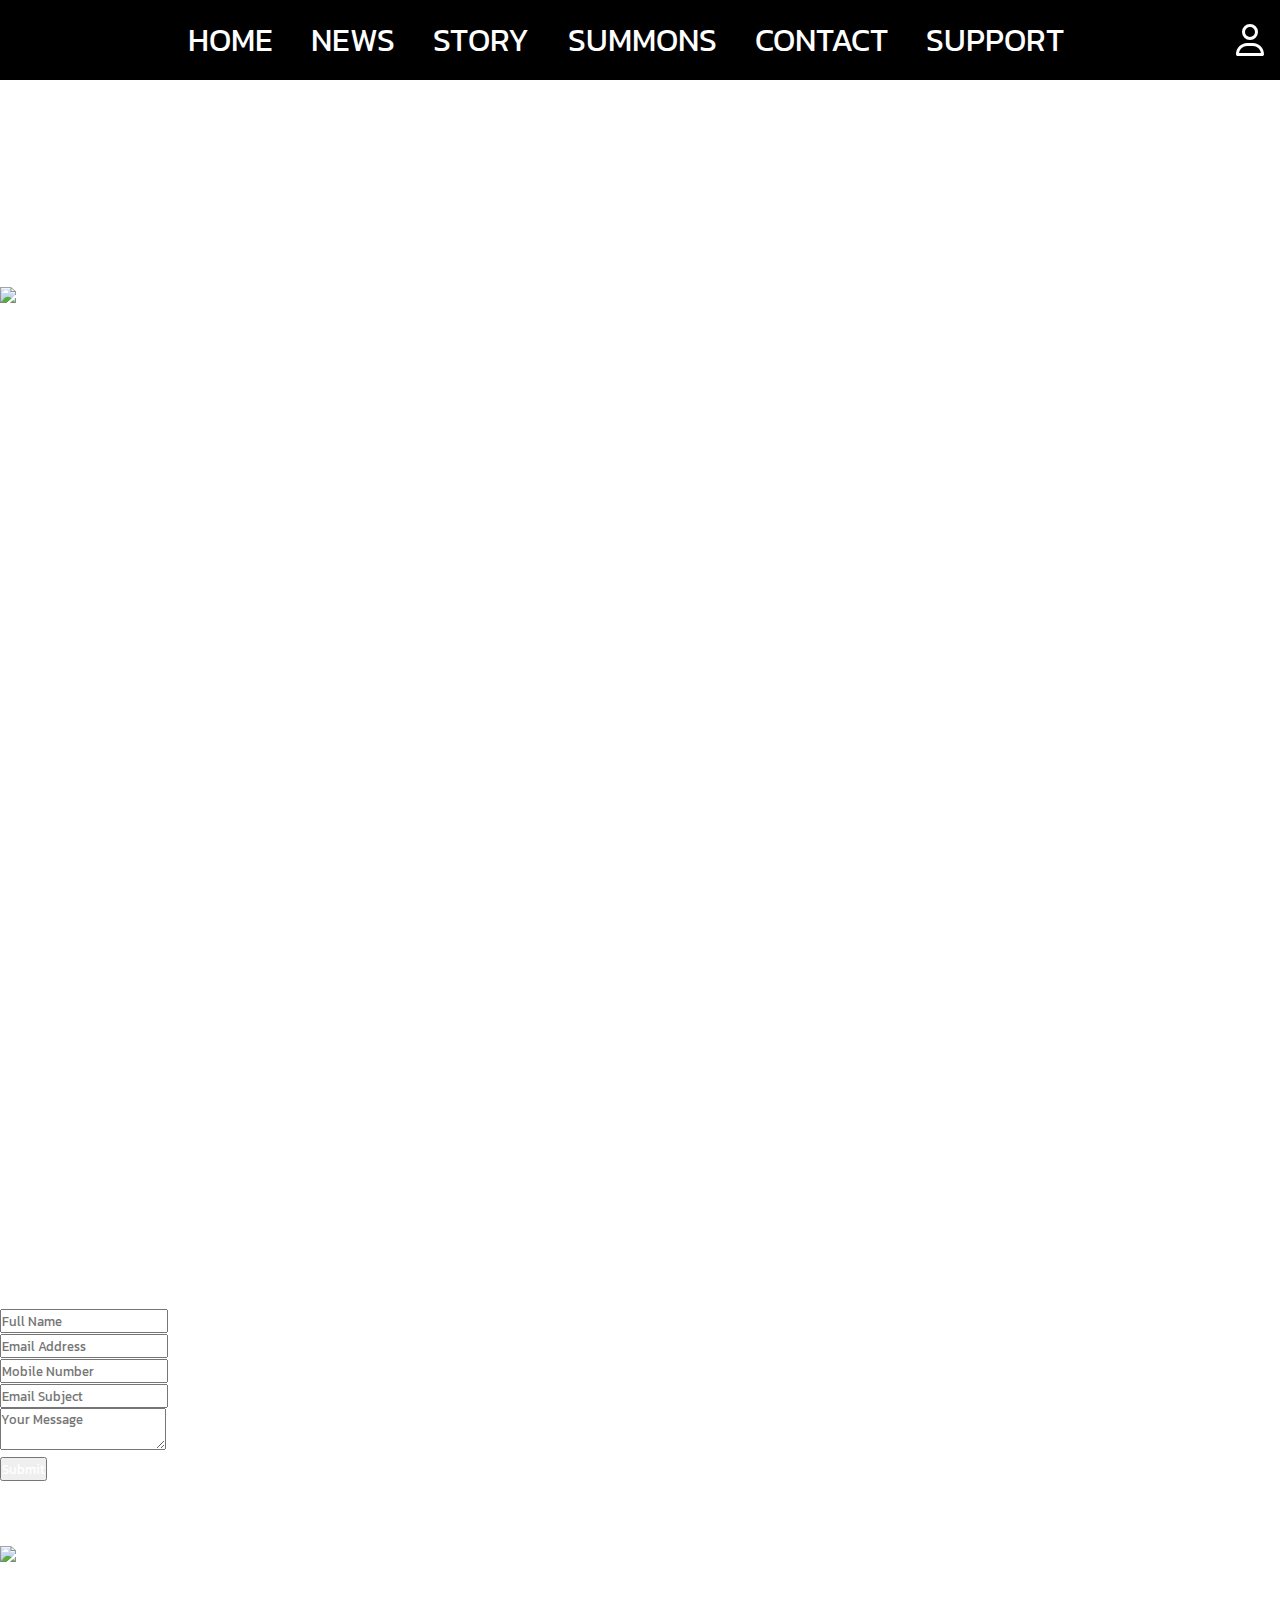
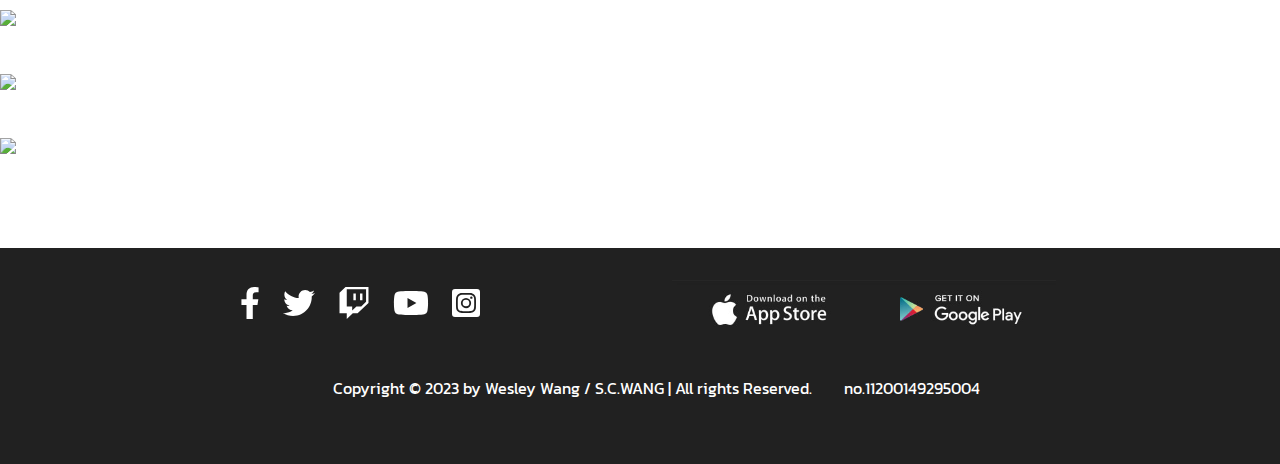
==== contact.html @ 4383a31e "something update" ====
<!DOCTYPE html>
<html lang="en">
<head>
    <meta charset="UTF-8">
    <meta name="viewport" content="width=device-width, initial-scale=1.0">
    <link rel="stylesheet" href="css/style.css">
    <link rel="stylesheet" href="css/news.css">
    <link rel="stylesheet" href="css/story.css">
    <link rel="stylesheet" href="css/Summons.css">
    <link rel="stylesheet" href="css/contact.css">
    <link rel="stylesheet" href="css/all.min.css">   <!--fontawesome--> 
    <link rel="preconnect" href="https://fonts.googleapis.com">
    <link rel="preconnect" href="https://fonts.gstatic.com" crossorigin>
    <link href="https://fonts.googleapis.com/css2?family=Kanit:wght@200;300;400;500;600;700;800;900&display=swap" rel="stylesheet">
    <link rel="stylesheet"href="https://cdnjs.cloudflare.com/ajax/libs/animate.css/4.1.1/animate.min.css"/>
    <link href="https://fonts.googleapis.com/css2?family=Lilita+One&display=swap" rel="stylesheet">
    <title>CyberStrike</title>
</head>
<body>
    <a href="#" id="uptotop"><i class="fa-solid fa-circle-up" ></i></a>
    <header>
        <div id="logo">
            <a href="#"><img src="./images/logo.png" alt=""></a>
        </div>
        <ul id="navbar">
            <li><a href="index.html#home">HOME</a></li>
            <li><a href="index.html#news">NEWS</a></li>
            <li><a href="index.html#story">STORY</a></li>
            <li><a href="index.html#Summons">SUMMONS</a></li>
            <li><a href="contact.html">CONTACT</a> </li>
            <li><a href="support.html">SUPPORT</a></li>
        </ul>
        <i class="fa-regular fa-user user" ></i>
        <a href="#" id="uptotop"><i class="fa-solid fa-circle-up" ></i></a>
    </header>
    <!-- home section design -->
    <section class="home" id="home">
        <!-- <img src="images/home.jpg" alt="#"> -->
        <div class="home-content">
            <h1>Hi, I'm <span>Wesley</span>!</h1>
            <div class="text-animate">
                <h3>Frontend Developer</h3>
            </div>
            <p>Lorem ipsum dolor sit amet consectetur, adipisicing elit. Doloribus nesciunt adipisci vero asperiores quaerat eveniet illo distinctio molestiae, deleniti saepe eligendi cupiditate, perferendis repellendus? Officiis, sint quisquam!</p>

            <div class="btn-box">
                <a href="#" class="btn">Hire Me</a>
                <a href="#" class="btn">Let's Talk</a>
            </div>
        </div>

        <div class="home-sci">
            <a href="#"><i class="fa-brands fa-facebook"></i></a>
            <a href="#"><i class="fa-brands fa-twitter"></i></a>
            <a href="#"><i class="fa-brands fa-linkedin"></i></a>
        </div>

        <div class="home-imgHover"></div>
    </section>
    <!-- about section design -->
    <section class="about" id="about">
        <h2 class="heading">About <span>Me</span></h2>

        <div class="about-img">
            <img src="images/about.jpg" alt="#">
            <span class="circle-spin"></span>
        </div>

        <div class="about-content">
            <h3>Frontend Developer</h3>
            <p>Lorem, ipsum dolor sit amet consectetur adipisicing elit. Corporis, odit, amet vero quod iure quam architecto dignissimos magni omnis harum ut nihil, minima sit maiores eaque voluptates?</p>

            <div class="btn-box btns">
                <a href="#" class="btn">Read More</a>
            </div>
        </div>
    </section>

    <!-- education section design -->
    <section class="education" id="education">
        <h2 class="heading">My <span>Journey</span></h2>
        <div class="education-row">
            <!-- Education -->
            <div class="education-column">
                <h3 class="title">Education</h3>
                <div class="education-box">
                    <div class="education-content">
                        <div class="content">
                            <div class="year"><i class='bx bxs-calendar'>2017-2018</i></div>
                            <h3>Master Degree - University</h3>
                            <p>Lorem ipsum dolor sit amet consectetur adipisicing elit. Cum maiores eaque earum sunt error quisquam aspernatur quis velit, quasi aliquid.</p>
                        </div>
                    </div>
                    <div class="education-content">
                        <div class="content">
                            <div class="year"><i class='bx bxs-calendar'>2018-2019</i></div>
                            <h3>Master Degree - University</h3>
                            <p>Lorem ipsum dolor sit amet consectetur adipisicing elit. Cum maiores eaque earum sunt error quisquam aspernatur quis velit, quasi aliquid.</p> 
                        </div>
                    </div>
                    <div class="education-content">
                        <div class="content">
                            <div class="year"><i class='bx bxs-calendar'>2019-2020</i></div>
                            <h3>Master Degree - University</h3>
                            <p>Lorem ipsum dolor sit amet consectetur adipisicing elit. Cum maiores eaque earum sunt error quisquam aspernatur quis velit, quasi aliquid.</p>
                        </div>
                    </div>
                </div>
            </div>
            <!-- Experience -->
            <div class="education-column">
                <h3 class="title">Experience</h3>
                <div class="education-box">
                    <div class="education-content">
                        <div class="content">
                            <div class="year"><i class='bx bxs-calendar'>2017-2018</i></div>
                            <h3>Web Developer - Company</h3>
                            <p>Lorem ipsum dolor sit amet consectetur adipisicing elit. Cum maiores eaque earum sunt error quisquam aspernatur quis velit, quasi aliquid.</p>
                        </div>
                    </div>
                    <div class="education-content">
                        <div class="content">
                            <div class="year"><i class='bx bxs-calendar'>2018-2019</i></div>
                            <h3>Web Developer - Company</h3>
                            <p>Lorem ipsum dolor sit amet consectetur adipisicing elit. Cum maiores eaque earum sunt error quisquam aspernatur quis velit, quasi aliquid.</p>
                        </div>
                    </div>
                    <div class="education-content">
                        <div class="content">
                            <div class="year"><i class='bx bxs-calendar'>2019-2020</i></div>
                            <h3>Web Developer - Company</h3>
                            <p>Lorem ipsum dolor sit amet consectetur adipisicing elit. Cum maiores eaque earum sunt error quisquam aspernatur quis velit, quasi aliquid.</p>

                        </div>
                    </div>
                </div>
            </div>
        </div>
    </section>

    <!-- skills section design -->
    <section class="skills" id="skills">
        <h2 class="heading">My <span>Skills</span></h2>
        <div class="skills-row">
            <div class="skills-column">
                <h3 class="title">Coding Skills</h3>
                <div class="skill-box">
                    <div class="skills-content">
                        <div class="progress">
                            <h3>HTML <span>75%</span></h3>
                            <div class="bar"><span></span></div>
                        </div>
                        <div class="progress">
                            <h3>CSS <span>80%</span></h3>
                            <div class="bar"><span></span></div>
                        </div>
                        <div class="progress">
                            <h3>JavaScript <span>60%</span></h3>
                            <div class="bar"><span></span></div>
                        </div>
                        <div class="progress">
                            <h3>JavaScript <span>60%</span></h3>
                            <div class="bar"><span></span></div>
                        </div>
                    </div>
                </div>
            </div>
            <div class="skills-column">
                <h3 class="title">Professional Skills</h3>
                <div class="skill-box">
                    <div class="skills-content">
                        <div class="progress">
                            <h3>Web Design <span>80%</span></h3>
                            <div class="bar"><span></span></div>
                        </div>
                        <div class="progress">
                            <h3>Web Development <span>75%</span></h3>
                            <div class="bar"><span></span></div>
                        </div>
                        <div class="progress">
                            <h3>Graphic Design <span>90%</span></h3>
                            <div class="bar"><span></span></div>
                        </div>
                        <div class="progress">
                            <h3>Graphic Design <span>90%</span></h3>
                            <div class="bar"><span></span></div>
                        </div>
                    </div>
                </div>
            </div>
        </div>

    </section>


    <!-- contact section -->

    <section class="contact" id="contact">
        <h2 class="heading">Contact <span>Me</span></h2>

        <form action="#">
            <div class="input-box">
                <div class="input-field">
                    <input type="text" placeholder="Full Name" required>
                    <span class="focus"></span>
                </div>
                <div class="input-field">
                    <input type="text" placeholder="Email Address" required>
                    <span class="focus"></span>
                </div>
            </div>
            <div class="input-box">
                <div class="input-field">
                    <input type="number" placeholder="Mobile Number" required>
                    <span class="focus"></span>
                </div>
                <div class="input-field">
                    <input type="text" placeholder="Email Subject" required>
                    <span class="focus"></span>
                </div>
            </div>

            <div class="textarea-field">
                <textarea name="" id="" placeholder="Your Message" required></textarea>
                <span class="focus"></span>
            </div>
            <div class="btn-box btns">
                <button type="submit" class="btn">Submit</button>
            </div>
        </form>
    </section>

    <!-- portfolio section -->
    <section class="portfolio" id="portfolio">
        <h2 class="heading"><span>Portfolio</span></h2>
        <!-- <h3 class="title">Web Design</h3>
        <div class="card-box">
            <div class="card">

            </div>
        </div> -->
        <h3 class="title">Photoshop</h3>
        <div class="card-box" id="slide">
            <div class="card">
                <img src="https://picsum.photos/300/300/?random=1">
                <h6 class="card-name"><span>#1</span> name</h6>
                <p class="info">Lorem ipsum dolor sit amet consectetur adipisicing elit. Ullam animi ab, deserunt voluptatum distinctio labore.</p>
            </div>
            <div class="card">
                <img src="https://picsum.photos/300/300/?random=2">
                <h6><span>#2</span> name</h6>
                <p class="info">Lorem ipsum dolor sit amet consectetur adipisicing elit. Ullam animi ab, deserunt voluptatum distinctio labore.</p>
            </div>
            <div class="card">
                <img src="https://picsum.photos/300/300/?random=3">
                <h6><span>#3</span> name</h6>
                <p class="info">Lorem ipsum dolor sit amet consectetur adipisicing elit. Ullam animi ab, deserunt voluptatum distinctio labore.</p>
            </div>
            <div class="card">
                <img src="https://picsum.photos/300/300/?random=4">
                <h6><span>#4</span> name</h6>
                <p class="info">Lorem ipsum dolor sit amet consectetur adipisicing elit. Ullam animi ab, deserunt voluptatum distinctio labore.</p>
            </div>
            <div class="btnGroup">
                <div id="preBtn" class="btn">
                    <i class="fa-solid fa-circle-left"></i>
                </div>
                <div id="nextBtn" class=" btn">
                    <i class="fa-solid fa-circle-right"></i>
                </div>
           </div>
        </div>
    </section>


    <footer>
        <div class="wrap">
            <div class="linkicons">
                <a href=""><i class="fa-brands fa-facebook-f"></i></a>
                <a href=""><i class="fa-brands fa-twitter"></i></a>
                <a href=""><i class="fa-brands fa-twitch"></i></a>
                <a href=""><i class="fa-brands fa-youtube"></i></a>
                <a href=""><i class="fa-brands fa-square-instagram"></i></a>
            </div>
            <div class="downloadlinks">
                <a href=""><img src="./images/appstore.jpg" alt=""></a>
                <a href=""><img src="./images/playstore.jpg" alt=""></a>
            </div>
        </div>
        <div class="wrap">
            <p>Copyright &copy; 2023 by Wesley Wang / S.C.WANG | All rights Reserved. </p>
            <p>no.11200149295004</p>
        </div>  
    </footer>


    <script src="https://cdn.jsdelivr.net/npm/bootstrap@5.1.1/dist/js/bootstrap.bundle.min.js" integrity="sha384-/bQdsTh/da6pkI1MST/rWKFNjaCP5gBSY4sEBT38Q/9RBh9AH40zEOg7Hlq2THRZ" crossorigin="anonymous"></script>
    <script src="js/jquery-3.6.4.min.js"></script>
    <script src="js/script.js"></script>
    <script src="js/all.min.js"></script>
</body>
</html>
---- css/style.css ----
@import url("https://fonts.googleapis.com/css2?family=Poppins:wght@300;400;500;600;700;800;900&display=swap");
@import url("https://fonts.googleapis.com/css2?family=Kanit:wght@200;300;400;500;600;700;800;900&display=swap");
@import url("https://fonts.googleapis.com/css2?family=Lilita+One&display=swap");
@keyframes fade {
  from {
    opacity: 0;
  }
  to {
    opacity: 1;
  }
}
@keyframes fadeup {
  from {
    top: 80%;
    opacity: 0;
  }
  to {
    top: 70%;
    opacity: 1;
  }
}
:root {
  --main-color:#f67804;
  --main2-color:#f4c606;
  --bg-color:#2b2726;
  --btn-color: #3d3533;
  --borderB-color:#524746;
  --text-color:white;
}

* {
  margin: 0;
  padding: 0;
  list-style: none;
  text-decoration: none;
  box-sizing: border-box;
  color: var(--text-color);
  font-family: "Kanit", sans-serif;
}

#uptotop {
  position: fixed;
  bottom: 0;
  right: 0;
  margin: 1rem;
  font-size: 3rem;
  color: var(--main-color);
}

header {
  background: #000;
  display: flex;
  justify-content: space-between;
  align-items: center;
  position: sticky;
  top: 0;
  z-index: 100;
  padding: 0 1rem;
  height: 5rem;
}
header #logo {
  justify-content: start;
}
header #logo img {
  width: 15rem;
}
header ul#navbar {
  display: flex;
}
header ul#navbar li a {
  display: inline-block;
  font-size: 2rem;
  height: 5rem;
  line-height: 5rem;
  padding: 0 1.2rem;
}
header ul#navbar li a:hover {
  box-shadow: inset 0 -0.3rem var(--main-color);
}
header .navbarActive {
  box-shadow: inset 0 -0.3rem var(--main-color);
}
header .user {
  font-size: 2rem;
}

#banner {
  width: 100%;
  height: 90vh;
  background-image: url(../images/banner.png);
  background-size: cover;
  background-position: center bottom;
  position: relative;
}

#bannerFilter {
  position: absolute;
  display: none;
  width: 100%;
  height: 90vh;
  background-image: url(../images/b01.png);
  background-size: cover;
  background-position: center top;
  pointer-events: none;
  z-index: 99;
  animation-name: fade;
  animation-duration: 1s;
  animation-fill-mode: forwards;
}

#bannerBtn {
  width: 15rem;
  height: 5rem;
  font-size: 1.5rem;
  background: rgba(111, 20, 13, 0.6);
  text-align: center;
  line-height: 5rem;
  position: absolute;
  top: 70%;
  left: 50%;
  transform: translateX(-50%);
  animation-duration: 2s;
  opacity: 0;
}
#bannerBtn:hover {
  border: 0.3rem solid var(--text-color);
  box-sizing: border-box;
}

form.login {
  display: flex;
  justify-content: center;
  align-items: center;
  flex-direction: column;
  border-radius: 1rem;
  overflow: hidden;
  position: absolute;
  background-color: var(--bg-color);
  font-size: 1rem;
  width: 25%;
  left: 50%;
  top: 50%;
  transform: translate(-50%, -50%);
  z-index: 999;
}
form.login h1 {
  width: 100%;
  background-color: var(--main-color);
  color: var(--text-color);
  text-align: center;
  margin-bottom: 1rem;
  padding: 0.5rem 0;
}
form.login .closeBtn {
  position: absolute;
  right: 1rem;
  top: 1rem;
}
form.login input {
  height: 2rem;
  margin-top: 0.5rem;
  border-radius: 5rem;
  padding-left: 1rem;
  color: #000;
}
form.login button {
  margin-top: 1rem;
  width: 5rem;
  color: var(--bg-color);
  background: var(--main-color);
  border-radius: 5rem;
  margin-bottom: 1rem;
}

h1.title {
  font-size: 4rem;
  font-weight: 400;
  color: var(--main-color);
  text-align: center;
  text-shadow: 3px 3px 3px black;
  font-family: "Lilita One", cursive;
  margin-bottom: 2rem;
  position: relative;
  z-index: 99;
}
h1.title::before {
  content: "";
  display: inline-block;
  width: 200px;
  height: 100px;
  background-image: url(../images/titleDec02.png);
  background-size: cover;
  background-position: center;
  position: absolute;
  transform: translate(-25%, -20%);
  z-index: -1;
}

footer {
  width: 100%;
  padding: 2rem;
  background: #212121;
}
footer .wrap {
  display: flex;
  flex-wrap: wrap;
  margin-bottom: 2rem;
}
footer .wrap:nth-child(1) {
  justify-content: space-evenly;
}
footer .wrap:nth-child(2) {
  justify-content: center;
}
footer .wrap:nth-child(2) p {
  margin-left: 2rem;
}
footer .linkicons {
  font-size: 2rem;
}
footer .linkicons a {
  margin-left: 1rem;
}
footer .downloadlinks {
  display: flex;
}
footer .downloadlinks img {
  width: 12rem;
}
footer .downloadlinks img:hover {
  border: 1px solid var(--main2-color);
}
---- css/news.css ----
section#news {
  height: 90vh;
  background-color: var(--bg-color);
  padding: 2rem;
}
section#news .cardRow {
  display: flex;
  margin-top: 2rem;
  justify-content: center;
}
section#news .cardRow .card {
  width: 25rem;
  border: 3px solid var(--text-color);
  margin: 0.5rem;
}
section#news .cardRow .card:hover {
  border: 3px solid var(--main2-color);
}
section#news .cardRow .card .card-top {
  width: 100%;
  height: 200px;
  overflow: hidden;
}
section#news .cardRow .card .card-top img {
  width: 100%;
  background-size: cover;
  background-position: center center;
}
section#news .cardRow .card .card-body {
  background-color: var(--text-color);
  padding: 1rem;
}
section#news .cardRow .card .card-body h3 {
  color: black;
}
section#news .cardRow .card .card-body .card-text {
  color: black;
}
section#news .boardGroup {
  display: flex;
  justify-content: center;
  margin-top: 1rem;
  height: 20vh;
}
section#news .boardGroup .board {
  display: flex;
  align-items: center;
  width: 51rem;
  border: 3px solid var(--text-color);
  margin-right: 1rem;
  overflow: hidden;
  position: relative;
  background: linear-gradient(to left, #65d0fa, #4067c9);
  padding: 2rem;
}
section#news .boardGroup .board h1 {
  font-size: 4rem;
  position: relative;
  text-shadow: 3px 3px 5px black;
}
section#news .boardGroup .board img {
  position: absolute;
  width: 250px;
  right: 0;
  top: 0;
}
section#news .boardGroup .board:hover {
  border: 3px solid var(--main2-color);
}
section#news .boardGroup .cards {
  width: 25rem;
  display: flex;
  flex-direction: column;
}
section#news .boardGroup .cards .card {
  width: 100%;
  height: 14vh;
  border: 3px solid var(--text-color);
  background: linear-gradient(to left, #65d0fa, #4067c9);
  font-size: 2rem;
  display: flex;
  align-items: center;
  padding: 0 3rem;
}
section#news .boardGroup .cards .card:first-child {
  margin-bottom: 2rem;
}
section#news .boardGroup .cards .card:hover {
  border: 3px solid var(--main2-color);
}
section#news .boardGroup .cards .card:nth-child(2) {
  overflow: hidden;
}
section#news .boardGroup .cards .card:nth-child(2) img {
  width: 150px;
}
---- css/story.css ----
section#story {
  background-color: var(--bg-color);
  display: flex;
  justify-content: center;
  align-items: center;
  flex-direction: column;
  padding: 2rem 0;
}
section#story .storyItem {
  width: 50%;
  display: flex;
  margin-bottom: 5rem;
}
section#story .storyItem:nth-child(odd) {
  flex-direction: row-reverse;
}
section#story .storyItem .storyTxt {
  margin-left: 2rem;
}
section#story .storyItem .storyPic {
  width: 800px;
  height: 300px;
  overflow: hidden;
}
section#story .storyItem .storyPic img {
  width: 100%;
  background-position: center;
  background-size: cover;
}
section#story .history {
  display: flex;
  justify-content: center;
  align-items: center;
  flex-direction: column;
  text-align: center;
  width: 80%;
}
section#story .history .btnRow {
  width: 80%;
  font-size: 2rem;
  border-bottom: 1px solid var(--borderB-color);
}
section#story .history .btnRow a {
  cursor: pointer;
  display: inline-block;
  width: 15rem;
  height: 3.6rem;
}
section#story .history .btnRow a:hover {
  border-bottom: 1px solid var(--main2-color);
}
section#story .history .btnRowActive {
  border-bottom: 1px solid var(--main2-color);
}
section#story .history .historyContent {
  margin-top: 2rem;
}
section#story .history .historyContent .wrap {
  display: flex;
  margin-top: 2rem;
}
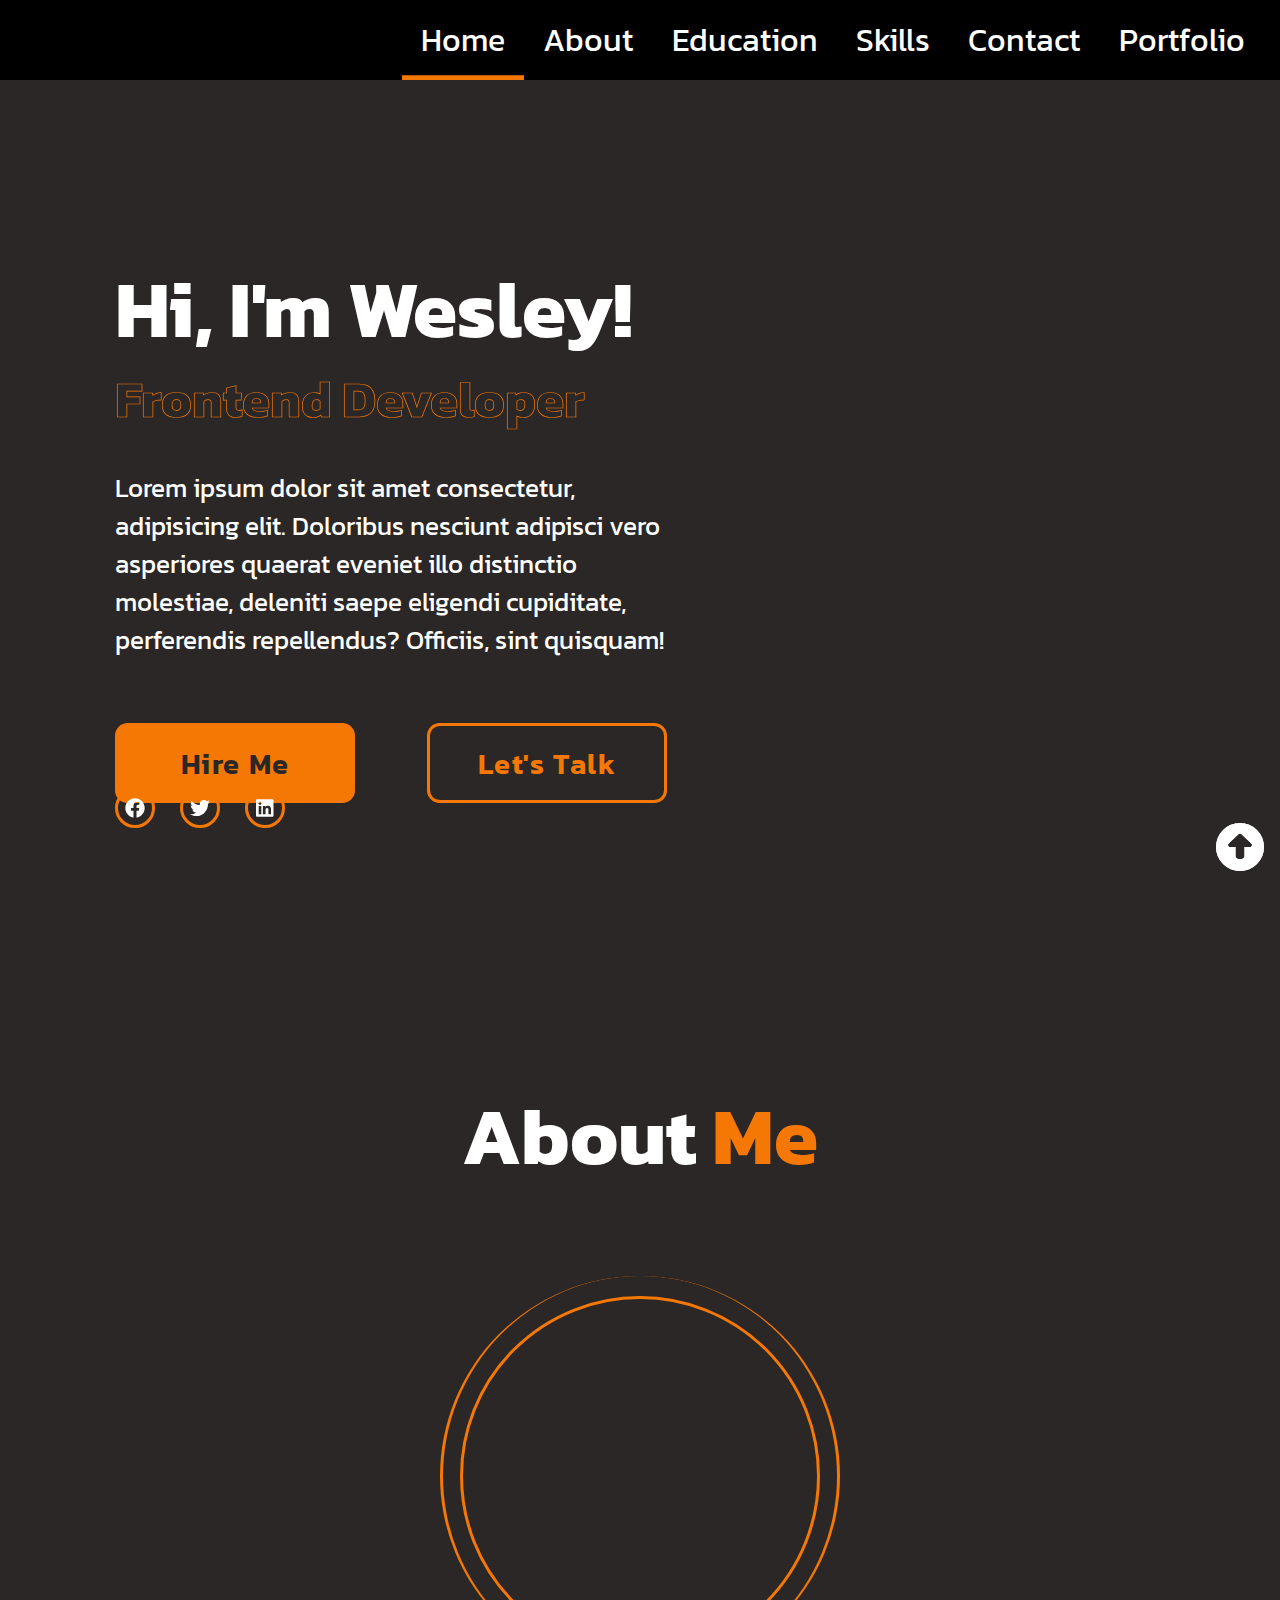
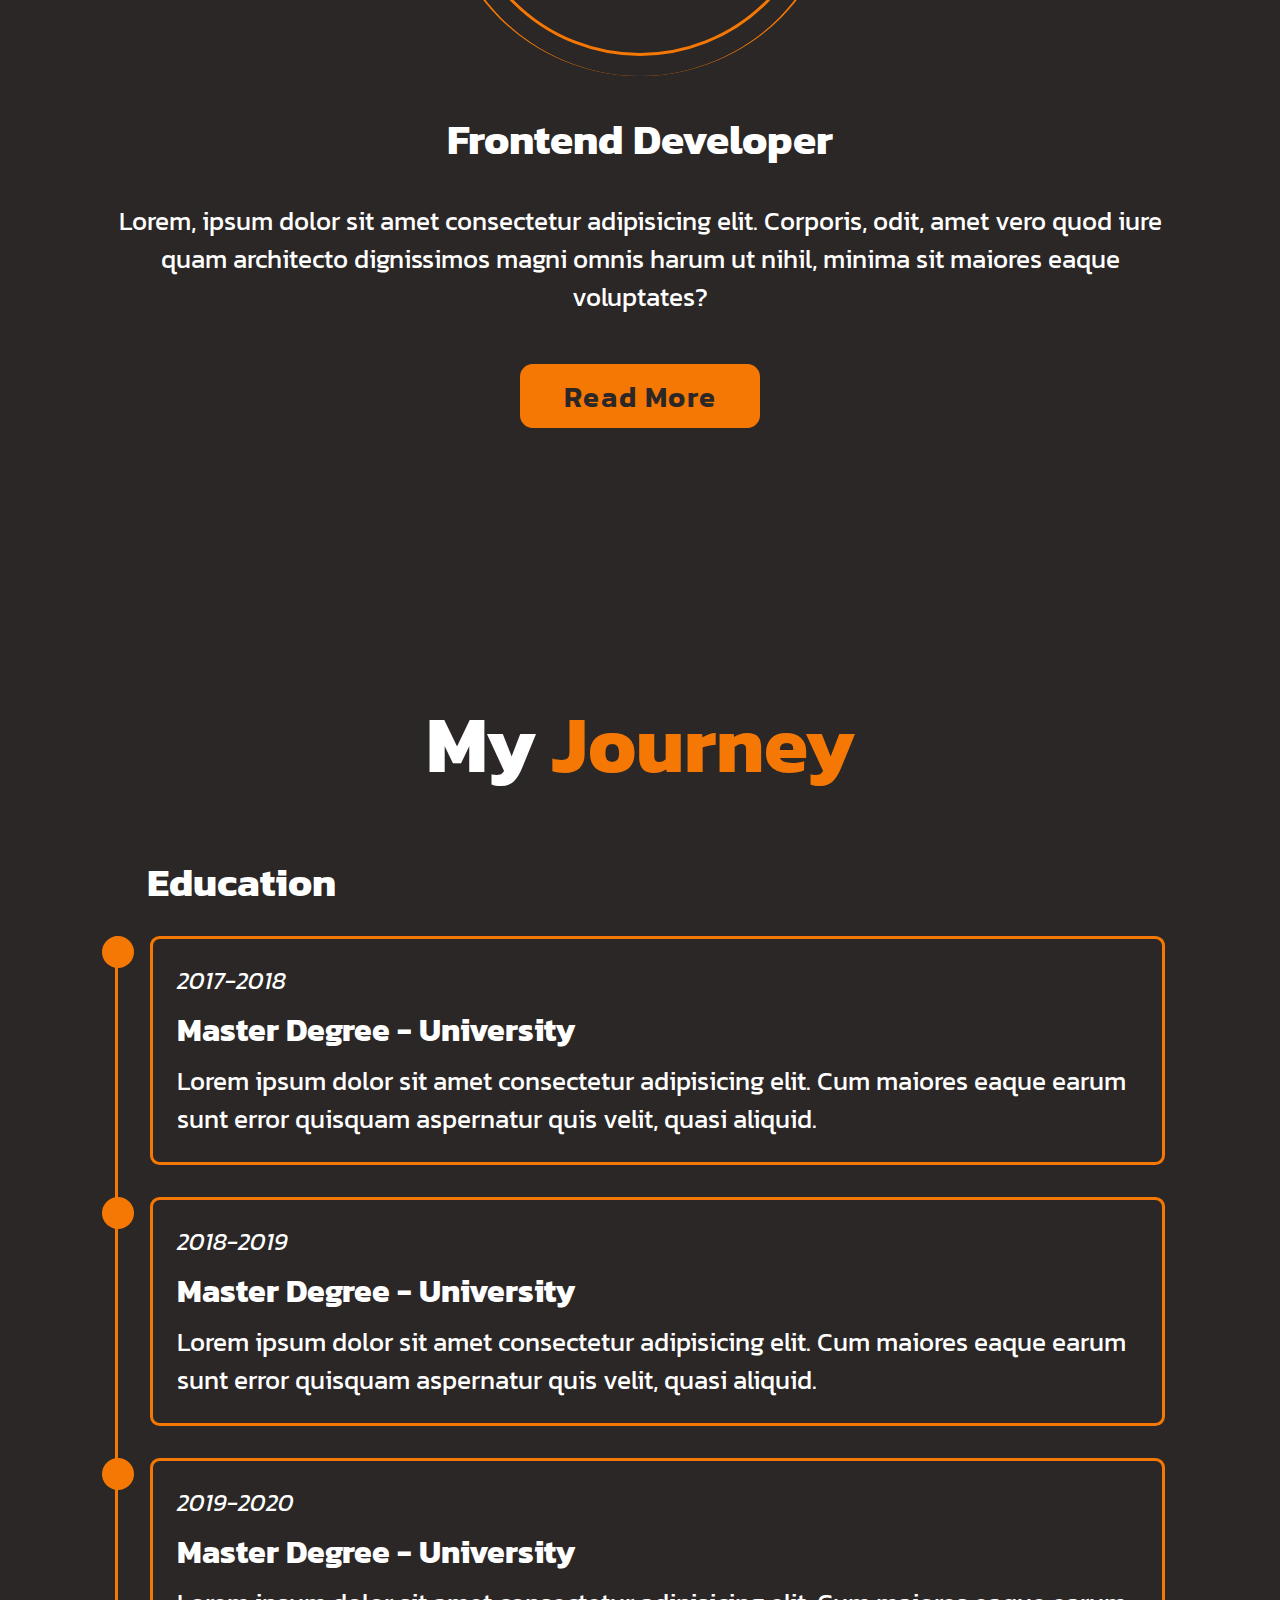
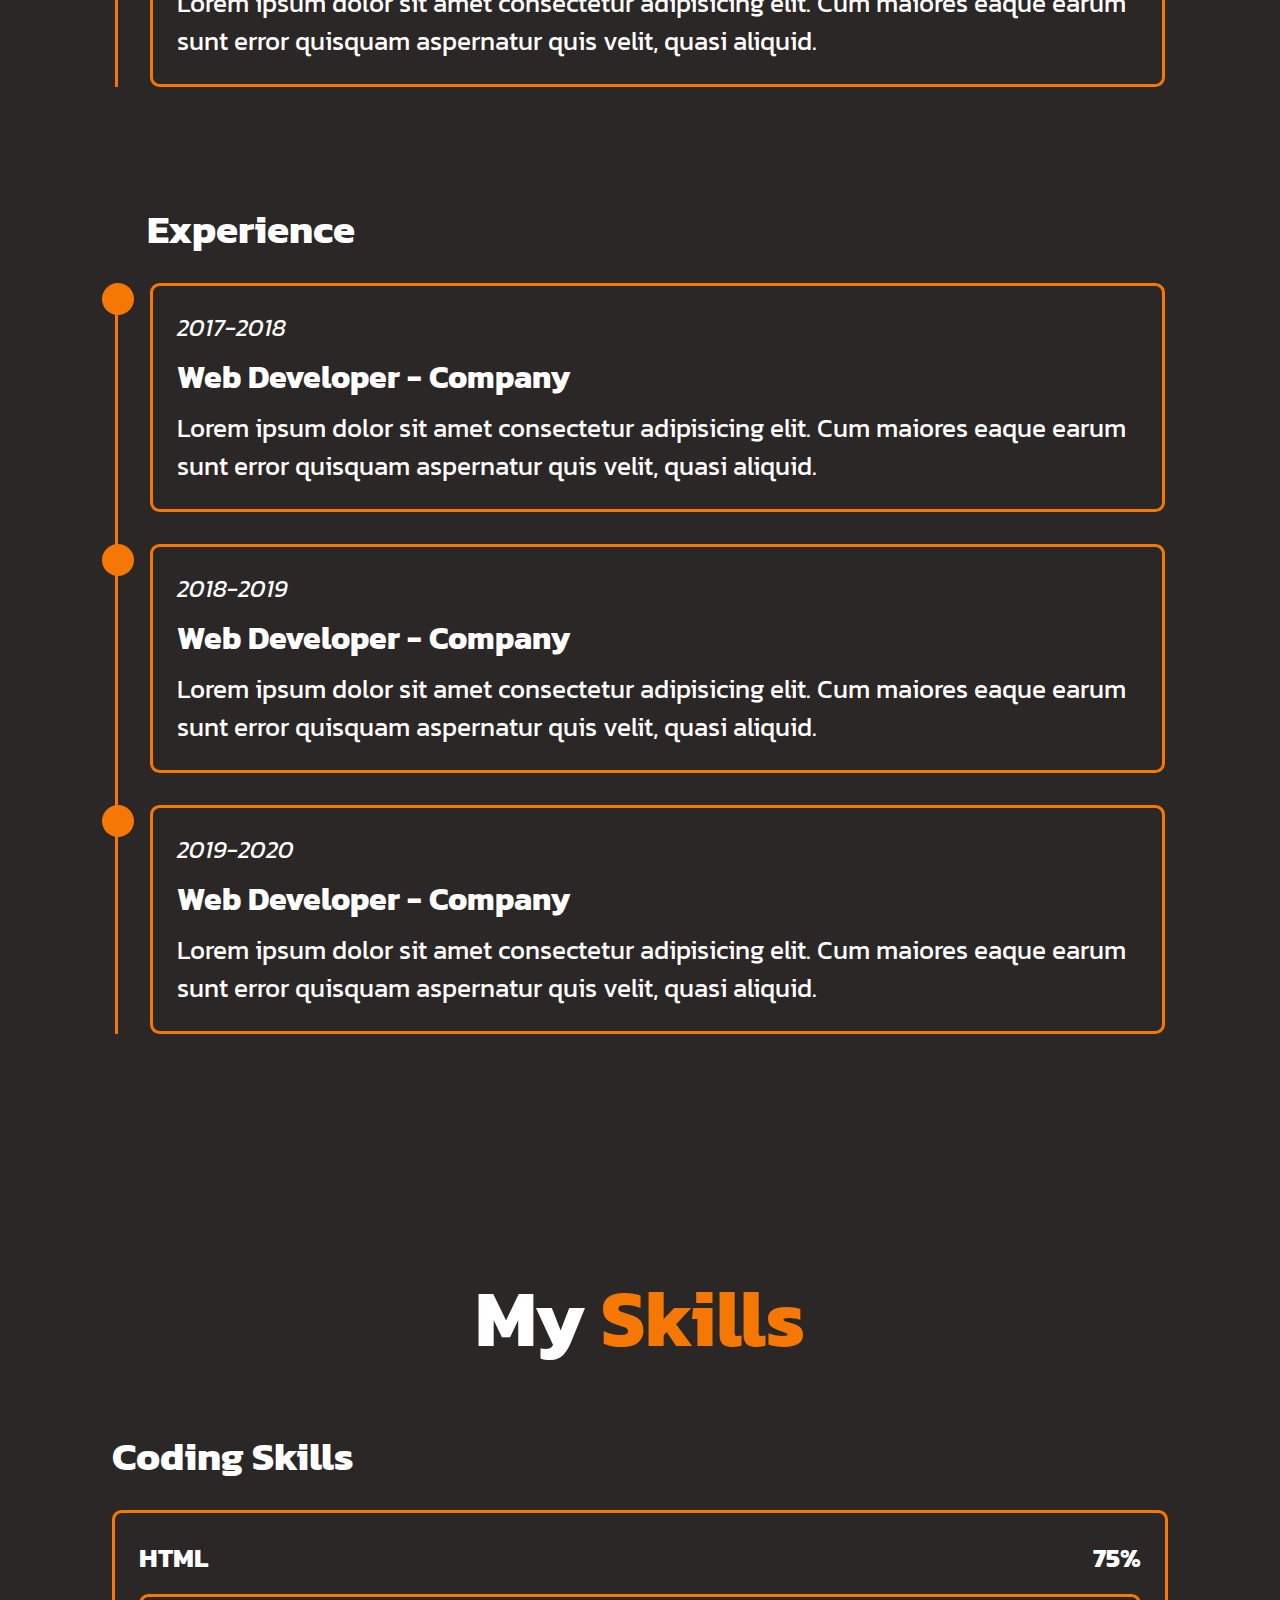
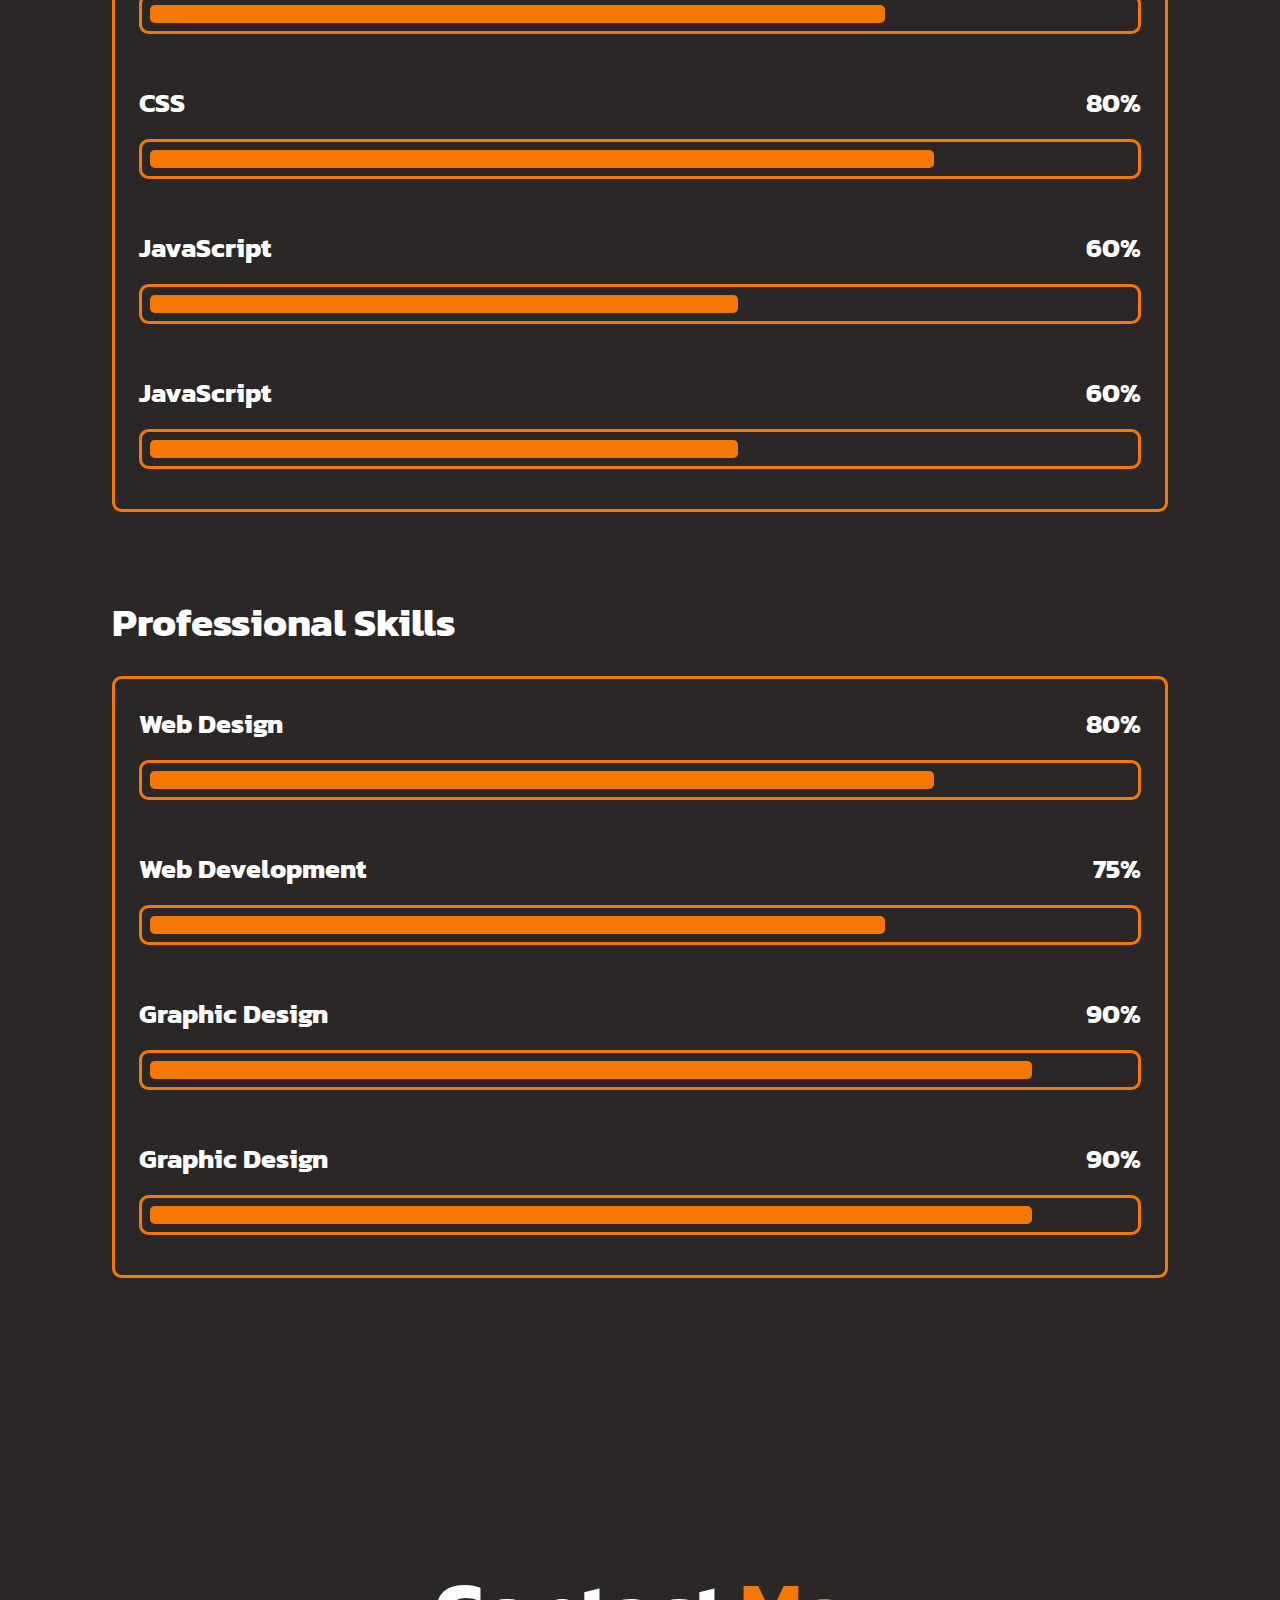
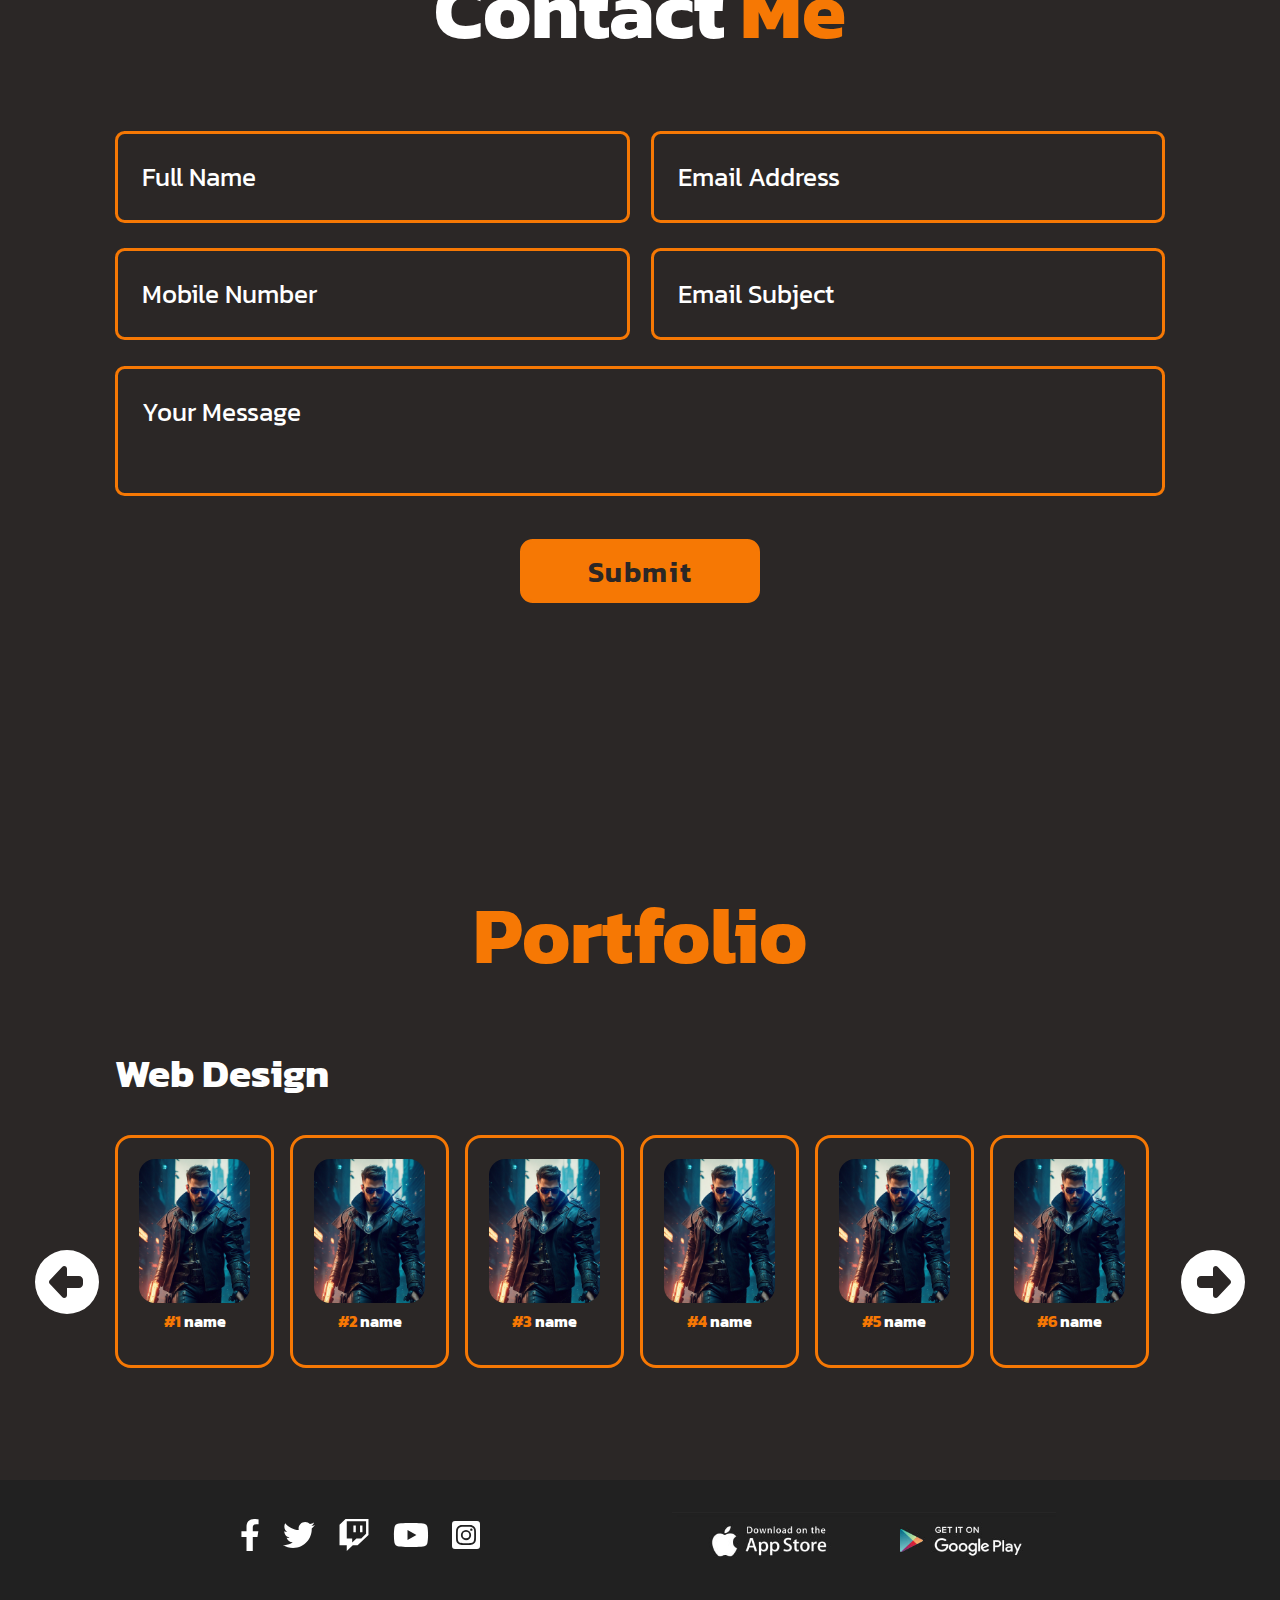
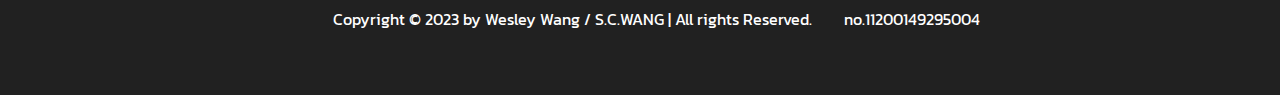
==== commit 4bc2a916: "add RWD" ====
--- a/contact.html
+++ b/contact.html
@@ -20,21 +20,21 @@
     <a href="#" id="uptotop"><i class="fa-solid fa-circle-up" ></i></a>
     <header>
         <div id="logo">
-            <a href="#"><img src="./images/logo.png" alt=""></a>
-        </div>
+            <a href="index.html"><img src="./images/logo.png" alt=""></a>
+        </div>
+        <div class="fa-solid fa-bars"id="menuIcon"></div>
         <ul id="navbar">
-            <li><a href="index.html#home">HOME</a></li>
-            <li><a href="index.html#news">NEWS</a></li>
-            <li><a href="index.html#story">STORY</a></li>
-            <li><a href="index.html#Summons">SUMMONS</a></li>
-            <li><a href="contact.html">CONTACT</a> </li>
-            <li><a href="support.html">SUPPORT</a></li>
+            <li><a href="contact.html#con-home" class="navbarActive">Home</a></li>
+            <li><a href="contact.html#con-about">About</a></li>
+            <li><a href="contact.html#con-education">Education</a></li>
+            <li><a href="contact.html#con-skills">Skills</a></li>
+            <li><a href="contact.html#con-contact">Contact</a></li>
+            <li><a href="contact.html#con-portfolio">Portfolio</a></li>
         </ul>
-        <i class="fa-regular fa-user user" ></i>
         <a href="#" id="uptotop"><i class="fa-solid fa-circle-up" ></i></a>
     </header>
     <!-- home section design -->
-    <section class="home" id="home">
+    <section class="home" id="con-home">
         <!-- <img src="images/home.jpg" alt="#"> -->
         <div class="home-content">
             <h1>Hi, I'm <span>Wesley</span>!</h1>
@@ -58,7 +58,7 @@
         <div class="home-imgHover"></div>
     </section>
     <!-- about section design -->
-    <section class="about" id="about">
+    <section class="about" id="con-about">
         <h2 class="heading">About <span>Me</span></h2>
 
         <div class="about-img">
@@ -77,7 +77,7 @@
     </section>
 
     <!-- education section design -->
-    <section class="education" id="education">
+    <section class="education" id="con-education">
         <h2 class="heading">My <span>Journey</span></h2>
         <div class="education-row">
             <!-- Education -->
@@ -139,7 +139,7 @@
     </section>
 
     <!-- skills section design -->
-    <section class="skills" id="skills">
+    <section class="skills" id="con-skills">
         <h2 class="heading">My <span>Skills</span></h2>
         <div class="skills-row">
             <div class="skills-column">
@@ -195,7 +195,7 @@
 
     <!-- contact section -->
 
-    <section class="contact" id="contact">
+    <section class="contact" id="con-contact">
         <h2 class="heading">Contact <span>Me</span></h2>
 
         <form action="#">
@@ -231,7 +231,7 @@
     </section>
 
     <!-- portfolio section -->
-    <section class="portfolio" id="portfolio">
+    <section class="portfolio" id="con-portfolio">
         <h2 class="heading"><span>Portfolio</span></h2>
         <!-- <h3 class="title">Web Design</h3>
         <div class="card-box">
@@ -239,26 +239,36 @@
 
             </div>
         </div> -->
-        <h3 class="title">Photoshop</h3>
+        <h3 class="title">Web Design</h3>
         <div class="card-box" id="slide">
             <div class="card">
-                <img src="https://picsum.photos/300/300/?random=1">
+                <img src="./images/portfolio/web01.jpg">
                 <h6 class="card-name"><span>#1</span> name</h6>
                 <p class="info">Lorem ipsum dolor sit amet consectetur adipisicing elit. Ullam animi ab, deserunt voluptatum distinctio labore.</p>
             </div>
             <div class="card">
-                <img src="https://picsum.photos/300/300/?random=2">
+                <img src="./images/portfolio/web01.jpg">
                 <h6><span>#2</span> name</h6>
                 <p class="info">Lorem ipsum dolor sit amet consectetur adipisicing elit. Ullam animi ab, deserunt voluptatum distinctio labore.</p>
             </div>
             <div class="card">
-                <img src="https://picsum.photos/300/300/?random=3">
+                <img src="./images/portfolio/web01.jpg">
                 <h6><span>#3</span> name</h6>
                 <p class="info">Lorem ipsum dolor sit amet consectetur adipisicing elit. Ullam animi ab, deserunt voluptatum distinctio labore.</p>
             </div>
             <div class="card">
-                <img src="https://picsum.photos/300/300/?random=4">
+                <img src="./images/portfolio/web01.jpg">
                 <h6><span>#4</span> name</h6>
+                <p class="info">Lorem ipsum dolor sit amet consectetur adipisicing elit. Ullam animi ab, deserunt voluptatum distinctio labore.</p>
+            </div>
+            <div class="card">
+                <img src="./images/portfolio/web01.jpg">
+                <h6><span>#5</span> name</h6>
+                <p class="info">Lorem ipsum dolor sit amet consectetur adipisicing elit. Ullam animi ab, deserunt voluptatum distinctio labore.</p>
+            </div>
+            <div class="card">
+                <img src="./images/portfolio/web01.jpg">
+                <h6><span>#6</span> name</h6>
                 <p class="info">Lorem ipsum dolor sit amet consectetur adipisicing elit. Ullam animi ab, deserunt voluptatum distinctio labore.</p>
             </div>
             <div class="btnGroup">
--- a/css/style.css
+++ b/css/style.css
@@ -35,7 +35,12 @@
   text-decoration: none;
   box-sizing: border-box;
   color: var(--text-color);
+  scroll-behavior: smooth;
   font-family: "Kanit", sans-serif;
+}
+
+html, body {
+  background-color: var(--bg-color);
 }
 
 #uptotop {
@@ -80,8 +85,25 @@
 header .navbarActive {
   box-shadow: inset 0 -0.3rem var(--main-color);
 }
-header .user {
-  font-size: 2rem;
+header button {
+  background-color: transparent;
+  border: none;
+  cursor: pointer;
+}
+header button .user {
+  font-size: 2rem;
+}
+header #menuIcon {
+  font-size: 2rem;
+  color: var(--text-color);
+  cursor: pointer;
+  margin-left: 1rem;
+  display: none;
+}
+
+section#home {
+  position: relative;
+  top: 0;
 }
 
 #banner {
@@ -121,6 +143,7 @@
   transform: translateX(-50%);
   animation-duration: 2s;
   opacity: 0;
+  cursor: pointer;
 }
 #bannerBtn:hover {
   border: 0.3rem solid var(--text-color);
@@ -128,18 +151,19 @@
 }
 
 form.login {
-  display: flex;
+  display: none;
   justify-content: center;
   align-items: center;
   flex-direction: column;
   border-radius: 1rem;
+  border: white 2px solid;
   overflow: hidden;
   position: absolute;
   background-color: var(--bg-color);
   font-size: 1rem;
   width: 25%;
   left: 50%;
-  top: 50%;
+  top: 500%;
   transform: translate(-50%, -50%);
   z-index: 999;
 }
@@ -151,10 +175,14 @@
   margin-bottom: 1rem;
   padding: 0.5rem 0;
 }
-form.login .closeBtn {
-  position: absolute;
-  right: 1rem;
-  top: 1rem;
+form.login #closeBtn {
+  position: absolute;
+  font-size: 2rem;
+  right: -0.5rem;
+  top: -0.5rem;
+  background-color: transparent;
+  border: none;
+  cursor: pointer;
 }
 form.login input {
   height: 2rem;
--- a/css/news.css
+++ b/css/news.css
@@ -1,6 +1,4 @@
 section#news {
-  height: 90vh;
-  background-color: var(--bg-color);
   padding: 2rem;
 }
 section#news .cardRow {
@@ -10,6 +8,7 @@
 }
 section#news .cardRow .card {
   width: 25rem;
+  height: 25rem;
   border: 3px solid var(--text-color);
   margin: 0.5rem;
 }
@@ -18,7 +17,7 @@
 }
 section#news .cardRow .card .card-top {
   width: 100%;
-  height: 200px;
+  height: 55%;
   overflow: hidden;
 }
 section#news .cardRow .card .card-top img {
@@ -29,6 +28,7 @@
 section#news .cardRow .card .card-body {
   background-color: var(--text-color);
   padding: 1rem;
+  height: 45%;
 }
 section#news .cardRow .card .card-body h3 {
   color: black;
@@ -40,7 +40,6 @@
   display: flex;
   justify-content: center;
   margin-top: 1rem;
-  height: 20vh;
 }
 section#news .boardGroup .board {
   display: flex;
@@ -93,4 +92,81 @@
 }
 section#news .boardGroup .cards .card:nth-child(2) img {
   width: 150px;
+}
+
+@media (max-width: 1024px) {
+  .boardGroup {
+    flex-direction: column;
+  }
+  .boardGroup .board {
+    min-width: 100%;
+    padding: 2rem 5rem !important;
+  }
+  .boardGroup .board h1 {
+    font-size: 5rem !important;
+  }
+  .boardGroup .board img {
+    top: -1rem !important;
+  }
+  .boardGroup .cards {
+    flex-direction: row !important;
+    min-width: 100%;
+  }
+}
+@media (max-width: 768px) {
+  .boardGroup .board {
+    width: 100% !important;
+  }
+  .boardGroup .board h1 {
+    font-size: 3.5rem !important;
+  }
+  .boardGroup .board img {
+    right: -2rem !important;
+    top: -1rem !important;
+  }
+  .boardGroup .cards {
+    flex-direction: row !important;
+    min-width: 100%;
+  }
+  .boardGroup .cards .card {
+    max-width: 50%;
+    height: 10vh !important;
+    font-size: 1.6rem !important;
+  }
+}
+@media (max-width: 425px) {
+  .cardRow {
+    flex-direction: column !important;
+  }
+  .cardRow .card {
+    width: 20rem !important;
+  }
+  .cardRow .card .card-top {
+    height: 60% !important;
+  }
+  .cardRow .card .card-body {
+    height: 40% !important;
+  }
+  .boardGroup .board {
+    width: 20rem !important;
+    padding: 1.2rem !important;
+  }
+  .boardGroup .board h1 {
+    font-size: 2rem !important;
+  }
+  .boardGroup .board img {
+    width: 100px !important;
+    right: -0.5rem !important;
+    top: 0.3rem !important;
+  }
+  .boardGroup .cards {
+    flex-direction: row !important;
+    width: 20rem !important;
+  }
+  .boardGroup .cards .card {
+    max-width: 50% !important;
+    height: 5vh !important;
+    font-size: 1rem !important;
+    padding: 0 0.6rem !important;
+  }
 }--- a/css/story.css
+++ b/css/story.css
@@ -1,31 +1,60 @@
 section#story {
-  background-color: var(--bg-color);
   display: flex;
   justify-content: center;
   align-items: center;
   flex-direction: column;
   padding: 2rem 0;
+  position: relative;
 }
 section#story .storyItem {
-  width: 50%;
+  width: 80%;
+  height: 700px;
   display: flex;
   margin-bottom: 5rem;
+  justify-content: center;
+  align-items: center;
+  position: relative;
+  border: 1px solid var(--main2-color);
+  position: relative;
 }
 section#story .storyItem:nth-child(odd) {
   flex-direction: row-reverse;
 }
+section#story .storyItem::after {
+  content: "";
+  display: block;
+  width: 100%;
+  height: 100%;
+  border: 1px solid var(--borderB-color);
+  position: absolute;
+  top: 1rem;
+  left: 1rem;
+}
 section#story .storyItem .storyTxt {
+  position: relative;
+  width: 80%;
   margin-left: 2rem;
+  font-size: 1.4rem;
+  margin: 0 2rem;
 }
 section#story .storyItem .storyPic {
-  width: 800px;
-  height: 300px;
+  width: 1000px;
+  height: 600px;
   overflow: hidden;
+  margin: 0 2rem;
 }
 section#story .storyItem .storyPic img {
   width: 100%;
   background-position: center;
   background-size: cover;
+}
+section#story .borderDec {
+  position: absolute;
+  width: 50%;
+  height: 50%;
+  border: 1px solid var(--main2-color);
+  z-index: 999;
+  top: 7rem;
 }
 section#story .history {
   display: flex;
@@ -54,8 +83,65 @@
 }
 section#story .history .historyContent {
   margin-top: 2rem;
+  display: none;
 }
 section#story .history .historyContent .wrap {
   display: flex;
   margin-top: 2rem;
+  justify-content: center;
+  align-items: center;
+}
+section#story .history .historyContent .wrap .historyTxt {
+  width: 50%;
+  font-size: 1.3rem;
+  padding: 3rem;
+}
+section#story .history .historyContent .wrap .historyPic {
+  width: 50%;
+}
+section#story .history .historyContent .wrap .historyPic img {
+  width: 100%;
+  background-position: center;
+  background-size: cover;
+}
+section#story .history #government-Con {
+  display: block;
+}
+
+@media (max-width: 1024px) {
+  .storyItem {
+    flex-direction: column !important;
+  }
+  .storyItem .storyTxt {
+    margin-left: 2rem;
+    font-size: 1.2rem !important;
+    margin-bottom: 2rem !important;
+  }
+  .storyItem .storyPic {
+    width: 80% !important;
+    height: 60vh !important;
+    margin: 2rem !important;
+  }
+  .history .btnRow {
+    font-size: 1.5rem !important;
+  }
+  .history .btnRow a {
+    width: 25% !important;
+  }
+  .history .historyContent .wrap {
+    flex-direction: column-reverse !important;
+  }
+  .history .historyContent .wrap .historyTxt {
+    width: 100% !important;
+    padding: 0rem !important;
+    margin-top: 2rem !important;
+  }
+  .history .historyContent .wrap .historyPic {
+    width: 70% !important;
+  }
+}
+@media (max-width: 768px) {
+  .history .btnRow {
+    width: 100% !important;
+  }
 }--- a/css/Summons.css
+++ b/css/Summons.css
@@ -0,0 +1,151 @@
+section#Summons {
+  width: 100%;
+  display: flex;
+  flex-direction: column;
+  justify-content: center;
+  align-items: center;
+  padding: 3rem 0;
+}
+section#Summons .content .wrap {
+  display: flex;
+  padding: 0 3rem;
+}
+section#Summons .content .wrap #contentTxt {
+  width: 60%;
+  position: relative;
+  display: flex;
+  flex-direction: column;
+  justify-content: end;
+  gap: 3rem;
+}
+section#Summons .content .wrap #contentTxt #animalName {
+  font-size: 3rem;
+  margin: 0 1rem;
+  border-left: 0.6rem solid var(--main-color);
+  padding-left: 1rem;
+}
+section#Summons .content .wrap #contentTxt #animalStory {
+  font-size: 1.5rem;
+  margin: 1rem;
+}
+section#Summons .content .wrap #contentTxt .more {
+  width: 10rem;
+  height: 2.8rem;
+  margin: 1rem;
+  position: relative;
+  font-weight: bolder;
+  background-color: var(--main-color);
+  border-radius: 2rem;
+}
+section#Summons .content .wrap #contentTxt .more::before {
+  content: "More";
+  color: var(--text-color);
+  font-size: 1.3rem;
+}
+section#Summons .content .wrap #contentPic {
+  width: 60%;
+  height: 55vh;
+  text-align: center;
+}
+section#Summons .content .wrap #contentPic img {
+  width: 100%;
+  background-size: cover;
+  background-position: center center;
+}
+section#Summons .btnGroup {
+  display: flex;
+  margin: 5rem 0;
+  flex-wrap: wrap;
+  margin: 6rem;
+}
+section#Summons .btnGroup .btn {
+  width: 160px;
+  height: 160px;
+  background-size: 160%;
+  background-position: center top;
+  border: 0.3rem solid black;
+  border-radius: 0.3rem;
+  filter: grayscale(80%) brightness(0.5);
+  margin: 0.5rem;
+}
+section#Summons .btnGroup .btn:hover {
+  border: 0.3rem solid var(--main-color);
+  filter: brightness(1) grayscale(0%);
+  transform: scale(1.15);
+}
+section#Summons .btnGroup .btnActive {
+  border: 0.3rem solid var(--main-color);
+  filter: brightness(1) grayscale(0%);
+}
+
+section .btnGroup li:nth-child(1) .btn {
+  background-image: url("../images/cyberanimal/cyberanimal01.jpg");
+}
+
+section .btnGroup li:nth-child(2) .btn {
+  background-image: url("../images/cyberanimal/cyberanimal02.jpg");
+}
+
+section .btnGroup li:nth-child(3) .btn {
+  background-image: url("../images/cyberanimal/cyberanimal03.jpg");
+}
+
+section .btnGroup li:nth-child(4) .btn {
+  background-image: url("../images/cyberanimal/cyberanimal04.jpg");
+}
+
+section .btnGroup li:nth-child(5) .btn {
+  background-image: url("../images/cyberanimal/cyberanimal05.jpg");
+}
+
+section .btnGroup li:nth-child(6) .btn {
+  background-image: url("../images/cyberanimal/cyberanimal06.jpg");
+}
+
+section .btnGroup li:nth-child(7) .btn {
+  background-image: url("../images/cyberanimal/cyberanimal07.jpg");
+}
+
+section .btnGroup li:nth-child(8) .btn {
+  background-image: url("../images/cyberanimal/cyberanimal08.jpg");
+}
+
+section .btnGroup li:nth-child(9) .btn {
+  background-image: url("../images/cyberanimal/cyberanimal09.jpg");
+}
+
+section .btnGroup li:nth-child(10) .btn {
+  background-image: url("../images/cyberanimal/cyberanimal10.jpg");
+}
+
+section .btnGroup li:nth-child(11) .btn {
+  background-image: url("../images/cyberanimal/cyberanimal11.jpg");
+}
+
+section .btnGroup li:nth-child(12) .btn {
+  background-image: url("../images/cyberanimal/cyberanimal12.jpg");
+}
+
+section .btnGroup li:nth-child(13) .btn {
+  background-image: url("../images/cyberanimal/cyberanimal13.jpg");
+}
+
+section .btnGroup li:nth-child(14) .btn {
+  background-image: url("../images/cyberanimal/cyberanimal14.jpg");
+}
+
+section .btnGroup li:nth-child(15) .btn {
+  background-image: url("../images/cyberanimal/cyberanimal15.jpg");
+}
+
+section .btnGroup li:nth-child(16) .btn {
+  background-image: url("../images/cyberanimal/cyberanimal16.jpg");
+}
+
+section .btnGroup li:nth-child(17) .btn {
+  background-image: url("../images/cyberanimal/cyberanimal17.jpg");
+}
+
+section .btnGroup li:nth-child(18) .btn {
+  background-image: url("../images/cyberanimal/cyberanimal18.jpg");
+}--- a/css/contact.css
+++ b/css/contact.css
@@ -0,0 +1,645 @@
+@import url("https://fonts.googleapis.com/css2?family=Poppins:wght@300;400;500;600;700;800;900&display=swap");
+body {
+  background: var(--bg-color);
+  color: var(--text-color);
+}
+
+section {
+  min-height: 100vh;
+  padding: 10rem 9% 2rem;
+}
+
+.home {
+  display: flex;
+  align-items: center;
+  padding: 10% 9%;
+  background: url("../images/home.jpg") no-repeat;
+  background-size: cover;
+  background-position: center center;
+}
+.home .home-content {
+  max-width: 60rem;
+}
+.home .home-content h1 {
+  font-size: 5rem;
+  font-weight: 700;
+  line-height: 1.3;
+}
+.home .home-content h1 span {
+  color: var(--text-color);
+}
+.home .home-content p {
+  width: 60%;
+  font-size: 1.6rem;
+  margin: 2rem 0 4rem;
+}
+.home .home-content .text-animate {
+  position: relative;
+  width: 32.8rem;
+}
+.home .home-content .text-animate h3 {
+  font-size: 3.2rem;
+  font-weight: 700;
+  color: transparent;
+  -webkit-text-stroke: 0.7px var(--main-color);
+}
+.home .home-imgHover {
+  position: absolute;
+  top: 0;
+  right: 0;
+  width: 45%;
+  height: 100%;
+  background: transparent;
+  transition: 3s;
+}
+.home .home-imgHover:hover {
+  background: var(--bg-color);
+  opacity: 0.8;
+}
+.home .btn-box {
+  position: relative;
+  display: flex;
+  justify-content: space-between;
+  width: 34.5rem;
+  height: 5rem;
+}
+.home .btn-box .btn {
+  position: relative;
+  display: inline-flex;
+  justify-content: center;
+  align-items: center;
+  width: 15rem;
+  height: 100%;
+  background: var(--main-color);
+  border: 0.2rem solid var(--main-color);
+  border-radius: 0.8rem;
+  font-size: 1.8rem;
+  font-weight: 600;
+  letter-spacing: 0.1rem;
+  color: var(--bg-color);
+  z-index: 1;
+  overflow: hidden;
+  cursor: pointer;
+}
+.home .btn-box .btn:hover {
+  color: var(--main-color);
+}
+.home .btn-box .btn::before {
+  content: "";
+  position: absolute;
+  top: 0;
+  left: 0;
+  width: 0;
+  height: 100%;
+  background-color: var(--bg-color);
+  z-index: -1;
+  transition: 0.3s;
+}
+.home .btn-box .btn:hover::before {
+  width: 100%;
+}
+.home .btn-box .btn:nth-child(2) {
+  background: transparent;
+  color: var(--main-color);
+}
+.home .btn-box .btn:nth-child(2):hover {
+  color: var(--bg-color);
+}
+.home .btn-box .btn:nth-child(2)::before {
+  background: var(--main-color);
+}
+.home .home-sci {
+  position: absolute;
+  bottom: 4.5rem;
+  width: 170px;
+  display: flex;
+  justify-content: space-between;
+}
+.home .home-sci a {
+  position: relative;
+  display: inline-flex;
+  justify-content: center;
+  align-items: center;
+  width: 40px;
+  height: 40px;
+  background: transparent;
+  border: 0.2rem solid var(--main-color);
+  border-radius: 50%;
+  font-size: 20px;
+  color: var(--main-color);
+  z-index: 1;
+  overflow: hidden;
+}
+.home .home-sci a:hover {
+  color: var(--bg-color);
+}
+.home .home-sci a::before {
+  content: "";
+  position: absolute;
+  top: 0;
+  left: 0;
+  width: 0;
+  height: 100%;
+  background-color: var(--bg-color);
+  z-index: -1;
+  transition: 0.3s;
+}
+.home .home-sci a:hover::before {
+  width: 100%;
+}
+
+.about {
+  display: flex;
+  justify-content: center;
+  align-items: center;
+  flex-direction: column;
+  gap: 2rem;
+  background: var(--second-bg-color);
+  padding: 6rem;
+}
+.about .heading {
+  font-size: 5rem;
+  margin-bottom: 3rem;
+  text-align: center;
+}
+.about .heading span {
+  color: var(--main-color);
+}
+.about .about-img {
+  position: relative;
+  width: 25rem;
+  height: 25rem;
+  border-radius: 50%;
+  display: flex;
+  justify-content: center;
+  align-items: center;
+}
+.about .about-img img {
+  width: 90%;
+  height: 90%;
+  border-radius: 50%;
+  border: 0.2rem solid var(--main-color);
+}
+.about .about-img .circle-spin {
+  position: absolute;
+  top: 50%;
+  left: 50%;
+  transform: translate(-50%, -50%) rotate(0);
+  width: 100%;
+  height: 100%;
+  border-radius: 50%;
+  border-top: 0.2rem solid var(--second-bg-color);
+  border-bottom: 0.2rem solid var(--second-bg-color);
+  border-left: 0.2rem solid var(--main-color);
+  border-right: 0.2rem solid var(--main-color);
+}
+.about .about-content {
+  text-align: center;
+}
+.about .about-content h3 {
+  font-size: 2.6rem;
+}
+.about .about-content p {
+  font-size: 1.6rem;
+  margin: 2rem 0 3rem;
+}
+.about .about-content .btn-box {
+  display: inline-block;
+  width: 15rem;
+}
+.about .about-content .btn-box .btn {
+  position: relative;
+  display: inline-flex;
+  justify-content: center;
+  align-items: center;
+  width: 15rem;
+  height: 100%;
+  background: var(--main-color);
+  border: 0.2rem solid var(--main-color);
+  border-radius: 0.8rem;
+  font-size: 1.8rem;
+  font-weight: 600;
+  letter-spacing: 0.1rem;
+  color: var(--bg-color);
+  z-index: 1;
+  overflow: hidden;
+  cursor: pointer;
+  height: 4rem;
+}
+.about .about-content .btn-box .btn:hover {
+  color: var(--main-color);
+}
+.about .about-content .btn-box .btn::before {
+  content: "";
+  position: absolute;
+  top: 0;
+  left: 0;
+  width: 0;
+  height: 100%;
+  background-color: var(--bg-color);
+  z-index: -1;
+  transition: 0.3s;
+}
+.about .about-content .btn-box .btn:hover::before {
+  width: 100%;
+}
+.about .about-content .btn-box a::before {
+  background: var(--second-bg-color);
+}
+
+.education {
+  display: flex;
+  justify-content: center;
+  align-items: center;
+  flex-direction: column;
+  min-height: auto;
+  padding-bottom: 5rem;
+}
+.education .heading {
+  font-size: 5rem;
+  margin-bottom: 3rem;
+  text-align: center;
+}
+.education .heading span {
+  color: var(--main-color);
+}
+.education .education-row {
+  display: flex;
+  flex-wrap: wrap;
+  gap: 5rem;
+}
+.education .education-row .education-column {
+  flex: 1 1 40rem;
+}
+.education .education-row .education-column .title {
+  font-size: 2.5rem;
+  margin: 0 0 1.5rem 2rem;
+}
+.education .education-row .education-column .education-box {
+  border-left: 0.2rem solid var(--main-color);
+}
+.education .education-row .education-column .education-box .education-content {
+  position: relative;
+  padding-left: 2rem;
+}
+.education .education-row .education-column .education-box .education-content::before {
+  content: "";
+  position: absolute;
+  left: -1rem;
+  background: var(--main-color);
+  width: 2rem;
+  height: 2rem;
+  border-radius: 50%;
+}
+.education .education-row .education-column .education-box .education-content .content {
+  position: relative;
+  padding: 1.5rem;
+  border: 0.2rem solid var(--main-color);
+  border-radius: 0.6rem;
+  margin-bottom: 2rem;
+}
+.education .education-row .education-column .education-box .education-content .content .year {
+  font-size: 1.5rem;
+  color: var(--main-color);
+  padding-bottom: 0.5rem;
+}
+.education .education-row .education-column .education-box .education-content .content .year i {
+  padding-right: 0.5rem;
+}
+.education .education-row .education-column .education-box .education-content .content h3 {
+  font-size: 2rem;
+}
+.education .education-row .education-column .education-box .education-content .content p {
+  font-size: 1.6rem;
+  padding-top: 0.5rem;
+}
+.education .education-row .education-column .education-box .education-content .content::before {
+  content: "";
+  position: absolute;
+  top: 0;
+  left: 0;
+  width: 0;
+  height: 100%;
+  background-color: var(--bg-color);
+  z-index: -1;
+  transition: 0.3s;
+  background: var(--second-bg-color);
+}
+.education .education-row .education-column .education-box .education-content .content:hover::before {
+  width: 100%;
+}
+
+.skills {
+  min-height: auto;
+  padding: 7rem;
+  background: var(--second-bg-color);
+}
+.skills .skills-row {
+  display: flex;
+  flex-wrap: wrap;
+  gap: 5rem;
+}
+.skills .skills-row .skills-column {
+  flex: 1 1 40rem;
+}
+.skills .skills-row .skills-column .title {
+  font-size: 2.5rem;
+  margin: 0 0 1.5rem;
+}
+.skills .heading {
+  font-size: 5rem;
+  margin-bottom: 3rem;
+  text-align: center;
+}
+.skills .heading span {
+  color: var(--main-color);
+}
+.skills .skills-box {
+  position: relative;
+}
+.skills .skills-content {
+  position: relative;
+  border: 0.2rem solid var(--main-color);
+  border-radius: 0.6rem;
+  padding: 0.5rem 1.5rem;
+  z-index: 1;
+  overflow: hidden;
+}
+.skills .skills-content::before {
+  content: "";
+  position: absolute;
+  top: 0;
+  left: 0;
+  width: 0;
+  height: 100%;
+  background-color: var(--bg-color);
+  z-index: -1;
+  transition: 0.3s;
+}
+.skills .skills-content:hover::before {
+  width: 100%;
+}
+.skills .skills-content .progress {
+  padding: 1rem 0;
+}
+.skills .skills-content .progress h3 {
+  font-size: 1.7rem;
+  display: flex;
+  justify-content: space-between;
+}
+.skills .skills-content .progress h3 span {
+  color: var(--text-color);
+}
+.skills .skills-content .progress .bar {
+  height: 2.5rem;
+  border-radius: 0.6rem;
+  border: 0.2rem solid var(--main-color);
+  padding: 0.5rem;
+  margin: 1rem 0;
+}
+.skills .skills-content .progress .bar span {
+  display: block;
+  height: 100%;
+  border-radius: 0.3rem;
+  background: var(--main-color);
+}
+
+.contact {
+  min-height: auto;
+  padding-bottom: 7rem;
+}
+.contact .heading {
+  font-size: 5rem;
+  margin-bottom: 3rem;
+  text-align: center;
+}
+.contact .heading span {
+  color: var(--main-color);
+}
+.contact form {
+  max-width: 70rem;
+  margin: 0 auto;
+  text-align: center;
+  position: relative;
+}
+.contact form .input-box {
+  position: relative;
+  display: flex;
+  justify-content: space-between;
+  flex-wrap: wrap;
+}
+.contact form .input-box .input-field {
+  position: relative;
+  width: 49%;
+  margin: 0.8rem 0;
+}
+.contact form .input-box .input-field input {
+  width: 100%;
+  height: 100%;
+  padding: 1.5rem;
+  font-size: 1.6rem;
+  color: var(--text-color);
+  background: transparent;
+  border-radius: 0.6rem;
+  border: 0.2rem solid var(--main-color);
+}
+.contact form .input-box .input-field input::-moz-placeholder {
+  color: var(--text-color);
+}
+.contact form .input-box .input-field input::placeholder {
+  color: var(--text-color);
+}
+.contact form .input-box .input-field input:focus ~ .focus {
+  width: 100%;
+}
+.contact form .input-box .input-field input:valid ~ .focus {
+  width: 100%;
+}
+.contact form .textarea-field {
+  position: relative;
+  margin: 0.8rem 0 2.7rem;
+  width: 100%;
+  display: flex;
+}
+.contact form .textarea-field textarea {
+  width: 100%;
+  height: 100%;
+  padding: 1.5rem;
+  font-size: 1.6rem;
+  color: var(--text-color);
+  background: transparent;
+  border-radius: 0.6rem;
+  border: 0.2rem solid var(--main-color);
+  resize: none;
+}
+.contact form .textarea-field textarea::-moz-placeholder {
+  color: var(--text-color);
+}
+.contact form .textarea-field textarea::placeholder {
+  color: var(--text-color);
+}
+.contact form .textarea-field textarea:focus ~ .focus {
+  width: 100%;
+}
+.contact form .textarea-field textarea:valid ~ .focus {
+  width: 100%;
+}
+.contact form .btn {
+  position: relative;
+  display: inline-flex;
+  justify-content: center;
+  align-items: center;
+  width: 15rem;
+  height: 100%;
+  background: var(--main-color);
+  border: 0.2rem solid var(--main-color);
+  border-radius: 0.8rem;
+  font-size: 1.8rem;
+  font-weight: 600;
+  letter-spacing: 0.1rem;
+  color: var(--bg-color);
+  z-index: 1;
+  overflow: hidden;
+  cursor: pointer;
+  height: 4rem;
+}
+.contact form .btn:hover {
+  color: var(--main-color);
+}
+.contact form .btn::before {
+  content: "";
+  position: absolute;
+  top: 0;
+  left: 0;
+  width: 0;
+  height: 100%;
+  background-color: var(--bg-color);
+  z-index: -1;
+  transition: 0.3s;
+}
+.contact form .btn:hover::before {
+  width: 100%;
+}
+.contact form .focus {
+  position: absolute;
+  top: 0;
+  left: 0;
+  width: 0%;
+  height: 100%;
+  background: var(--second-bg-color);
+  border-radius: 0.6rem;
+  z-index: -1;
+  transition: 0.3s;
+}
+
+.portfolio {
+  min-height: auto;
+  padding-bottom: 7rem;
+}
+.portfolio .heading {
+  font-size: 5rem;
+  margin-bottom: 3rem;
+  text-align: center;
+}
+.portfolio .heading span {
+  color: var(--main-color);
+}
+.portfolio .title {
+  font-size: 2.5rem;
+  font-weight: 700;
+}
+.portfolio .card-box {
+  display: inline-flex;
+  width: 100%;
+  gap: 1rem;
+  height: auto;
+  position: relative;
+  justify-content: center;
+}
+.portfolio .card-box .btnGroup .btn {
+  display: block;
+  font-size: 4rem;
+  color: var(--main-color);
+  position: absolute;
+  z-index: 1;
+  top: 50%;
+}
+.portfolio .card-box .btnGroup #preBtn {
+  left: 0;
+  transform: translateX(-5rem);
+}
+.portfolio .card-box .btnGroup #nextBtn {
+  right: 0;
+  transform: translateX(5rem);
+}
+.portfolio .card-box .card {
+  width: 20%;
+  padding: 2% 2% 3%;
+  border-radius: 1rem;
+  margin-top: 2rem;
+  border: 0.2rem solid var(--main-color);
+  text-align: center;
+  position: relative;
+}
+.portfolio .card-box .card img {
+  width: 100%;
+  background: cover center center !important;
+  border-radius: 1rem;
+}
+.portfolio .card-box .card h6 {
+  font-size: 1rem;
+}
+.portfolio .card-box .card h6 span {
+  color: var(--main-color);
+}
+.portfolio .card-box .card .info {
+  display: none;
+}
+
+@media (max-width: 1200px) {
+  html {
+    font-size: 60%;
+  }
+}
+@media (max-width: 991px) {
+  .header {
+    padding: 2rem 4%;
+  }
+  section {
+    padding: 10rem 4% 2rem;
+  }
+  .home {
+    padding: 0 4%;
+  }
+  .footer {
+    padding: 2rem 4%;
+  }
+}
+@media (max-width: 768px) {
+  .header {
+    background: var(--bg-color);
+  }
+  #menu-icon {
+    display: block;
+  }
+  .navbar {
+    position: absolute;
+    top: 100%;
+    left: 200%;
+    width: 100%;
+    padding: 1rem 4%;
+    background: var(--bg-color);
+    box-shadow: 0 0.5rem 1rem rgba(0, 0, 0, 0.2);
+    transition: 0.25s ease;
+    transition-delay: 0.25s;
+  }
+  .navbar a {
+    display: block;
+    font-size: 2rem;
+    margin: 3rem 0;
+  }
+  .navbar.active {
+    left: 0;
+    transition-delay: 0s;
+  }
+}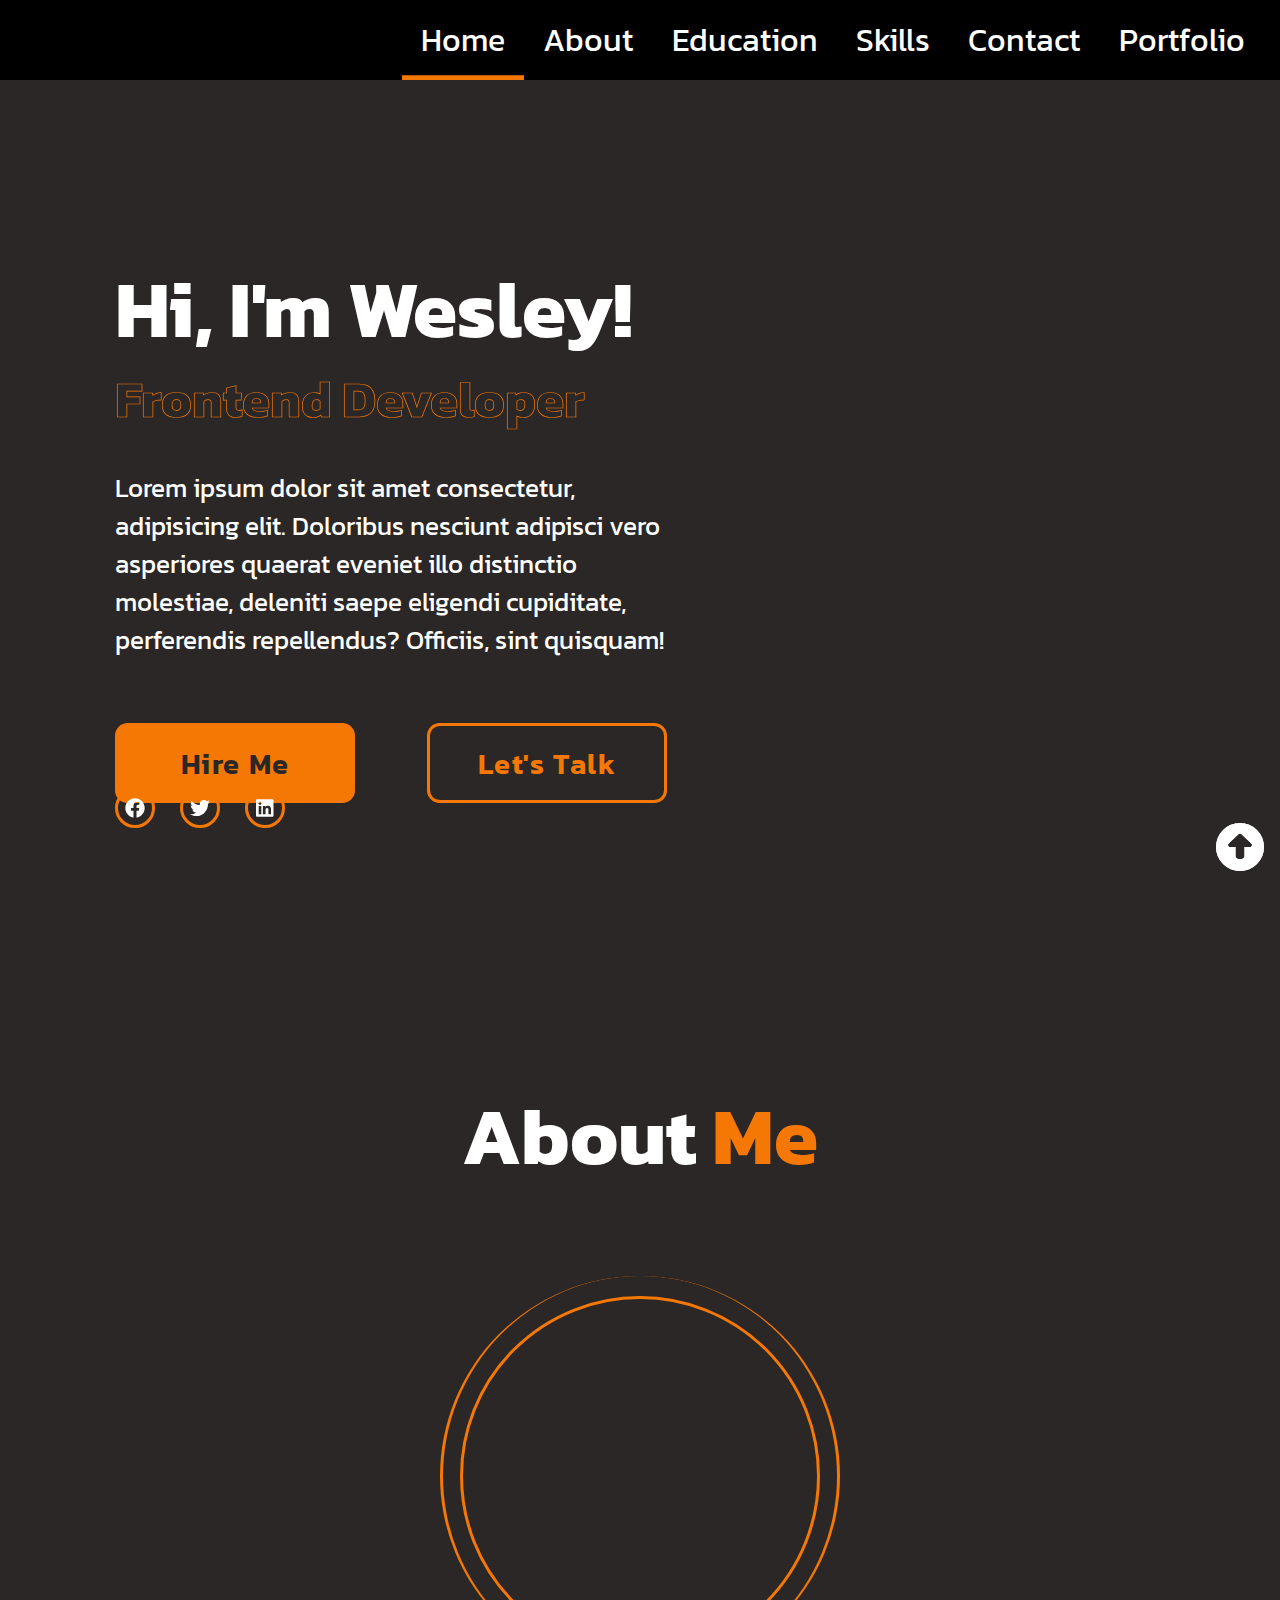
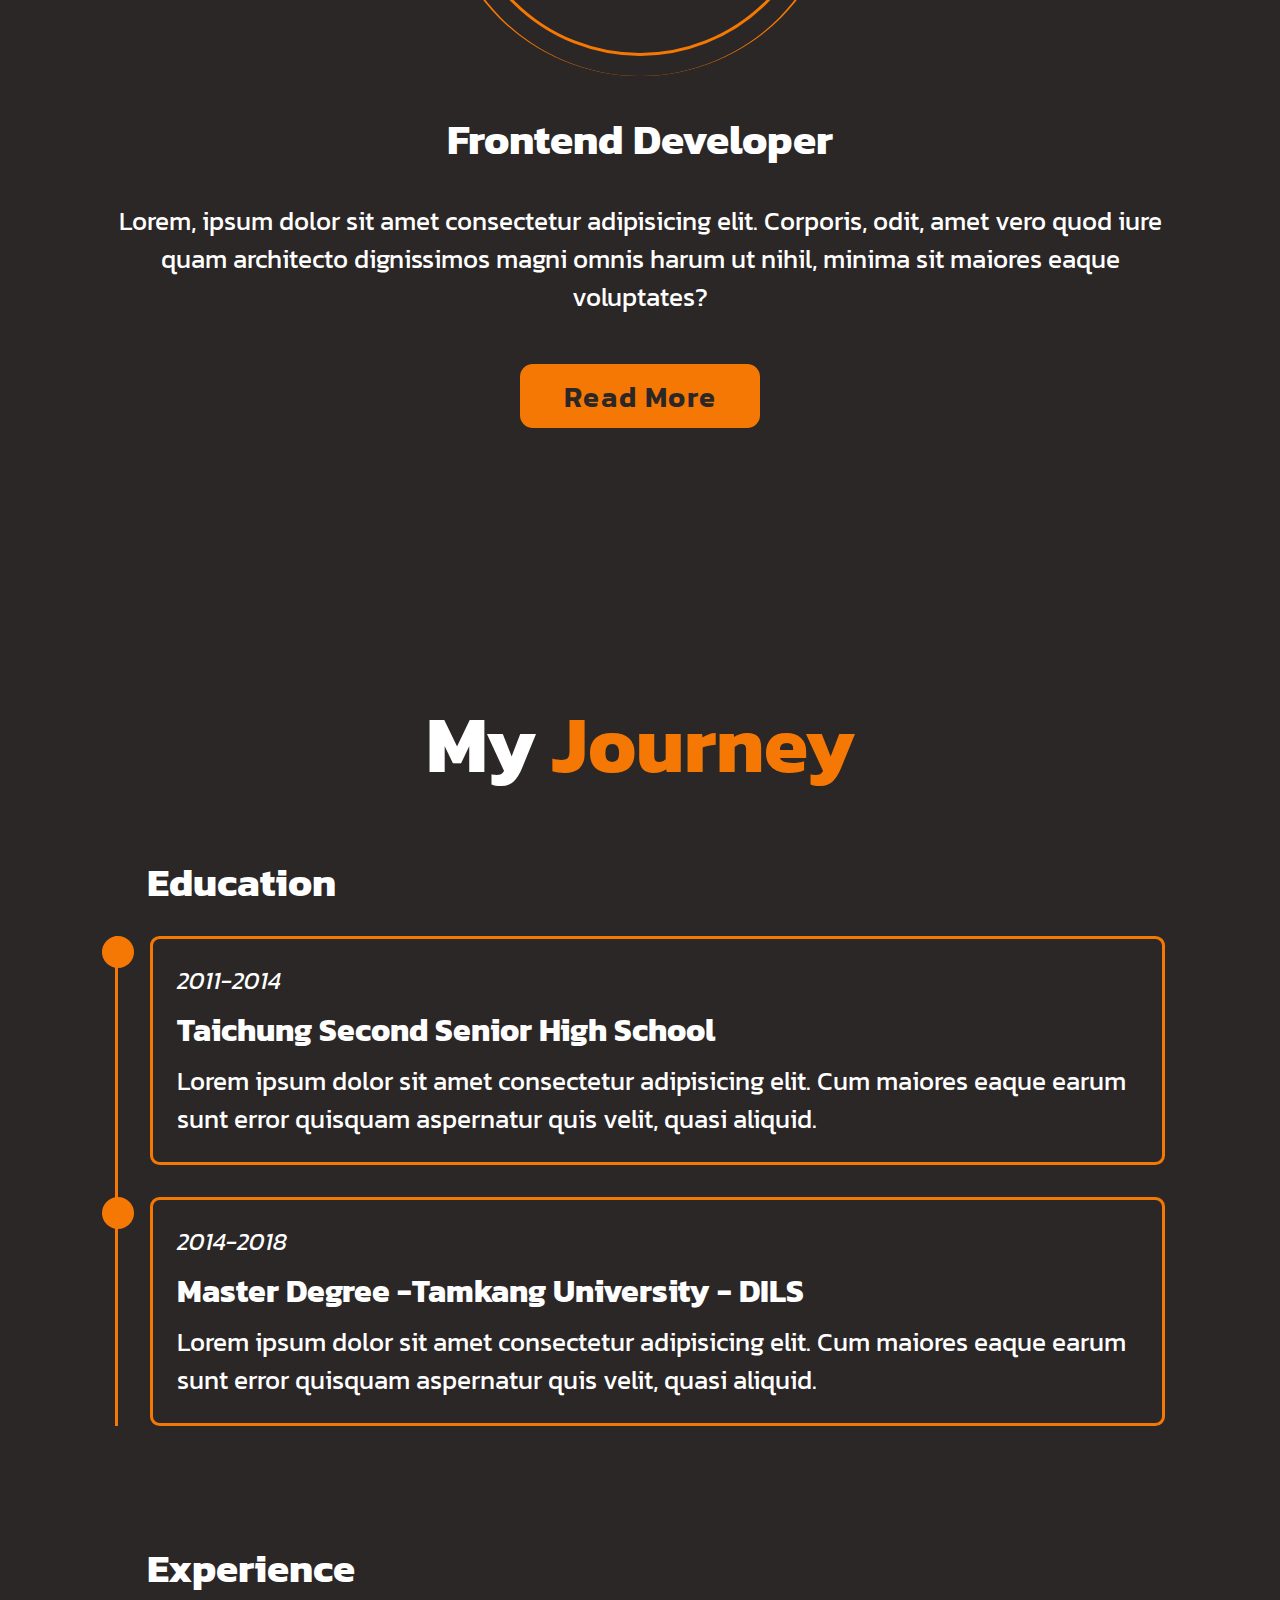
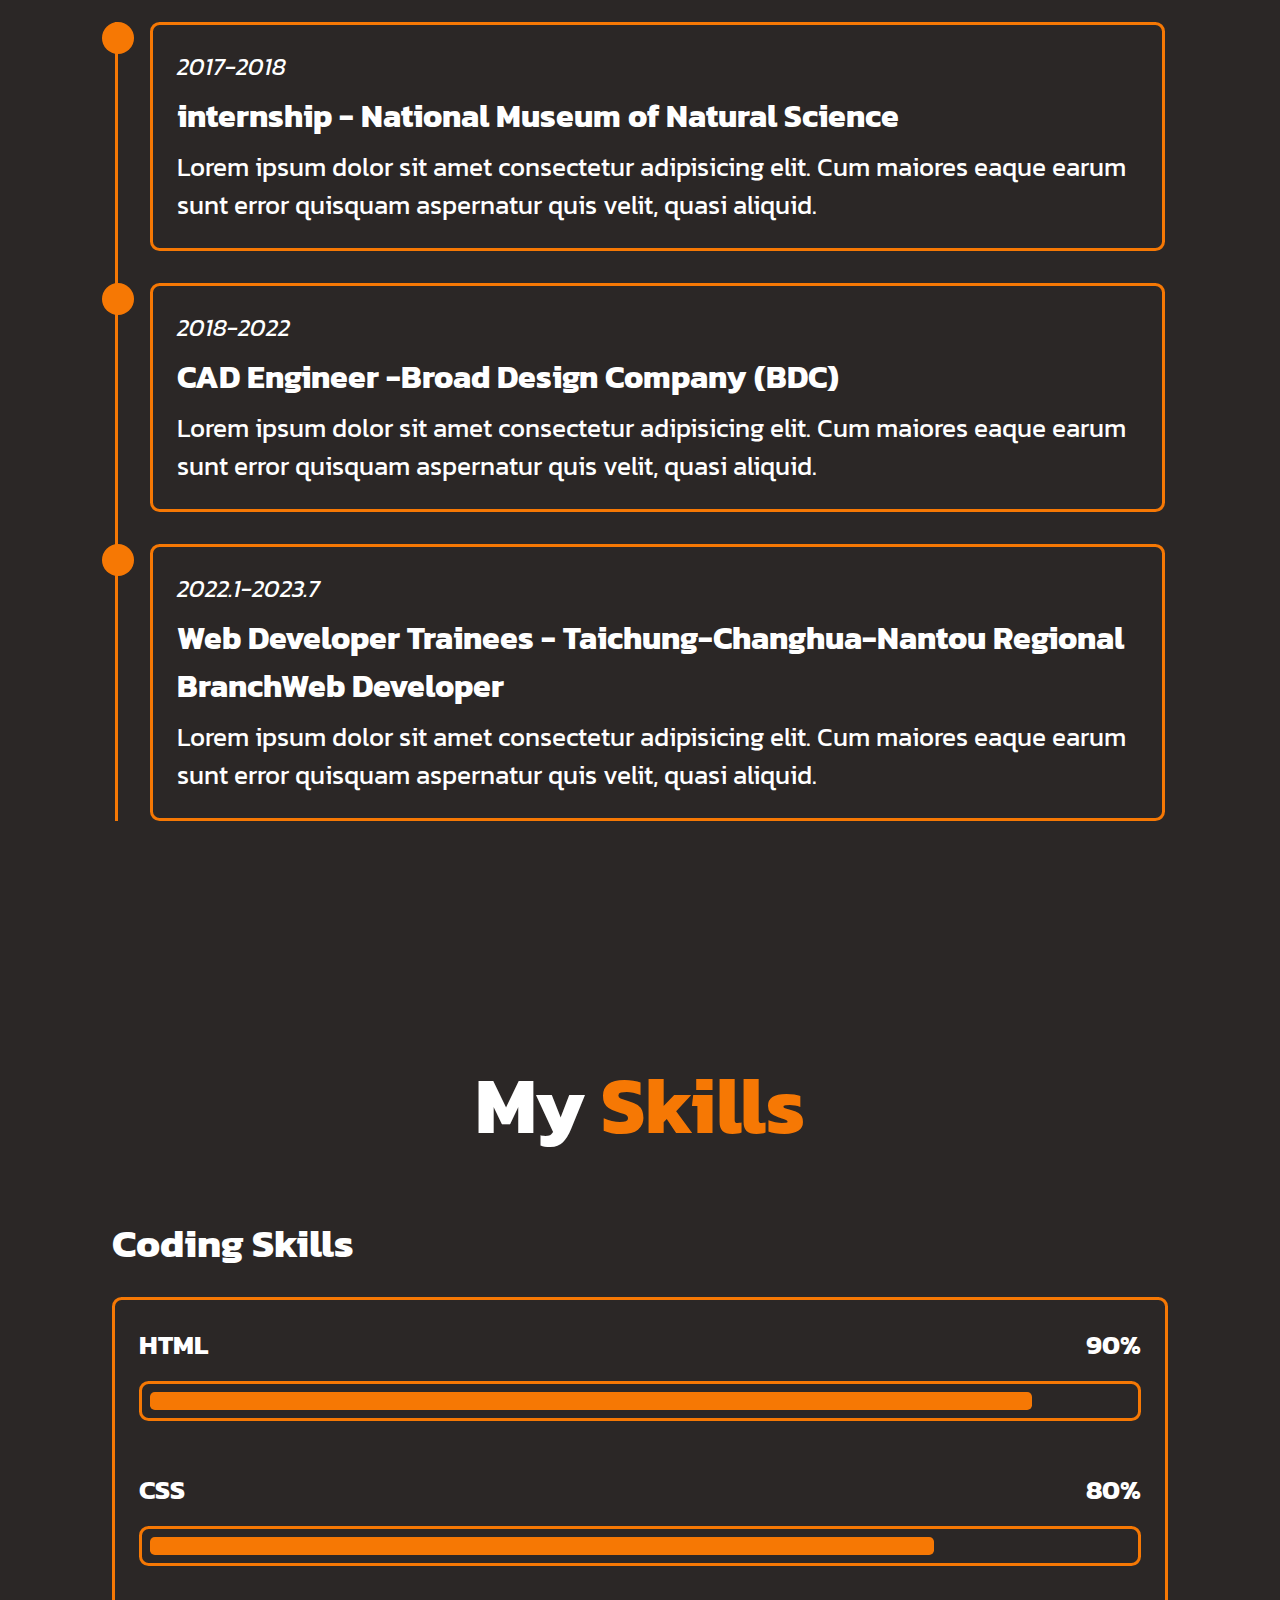
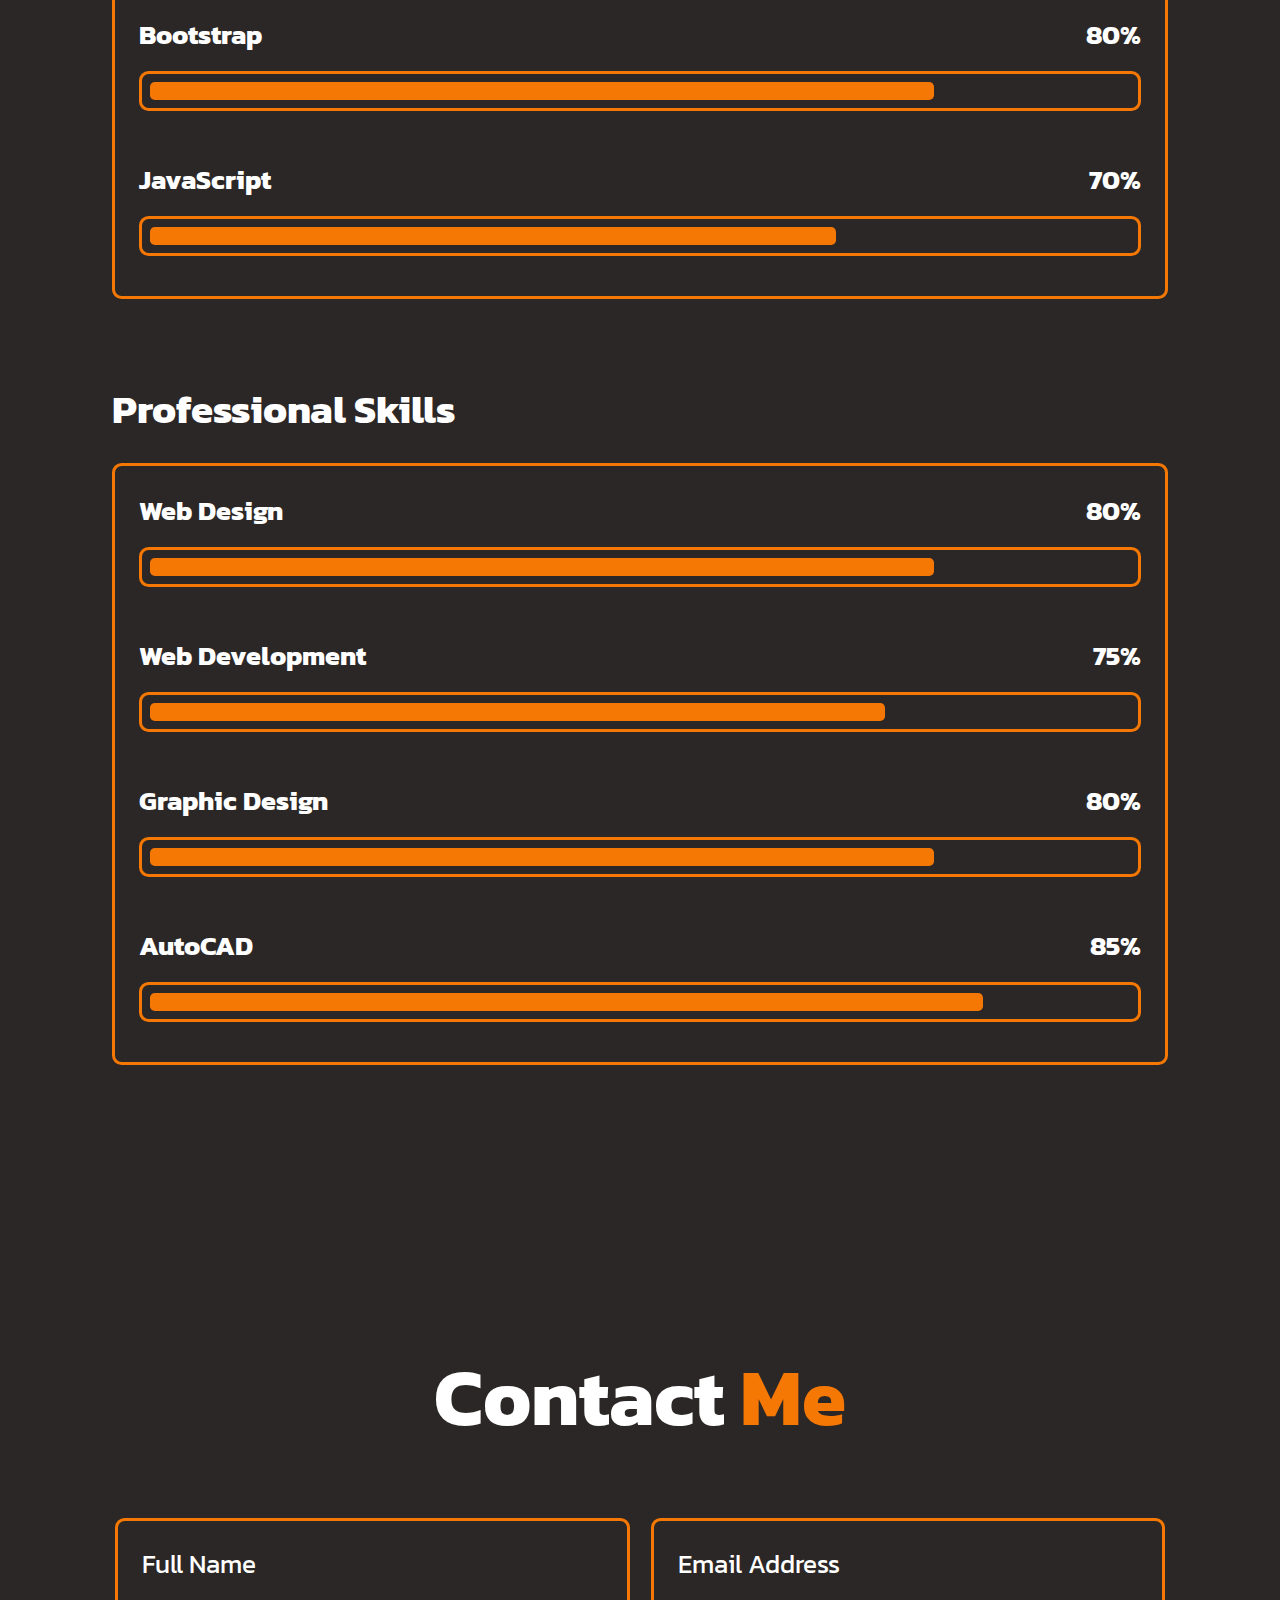
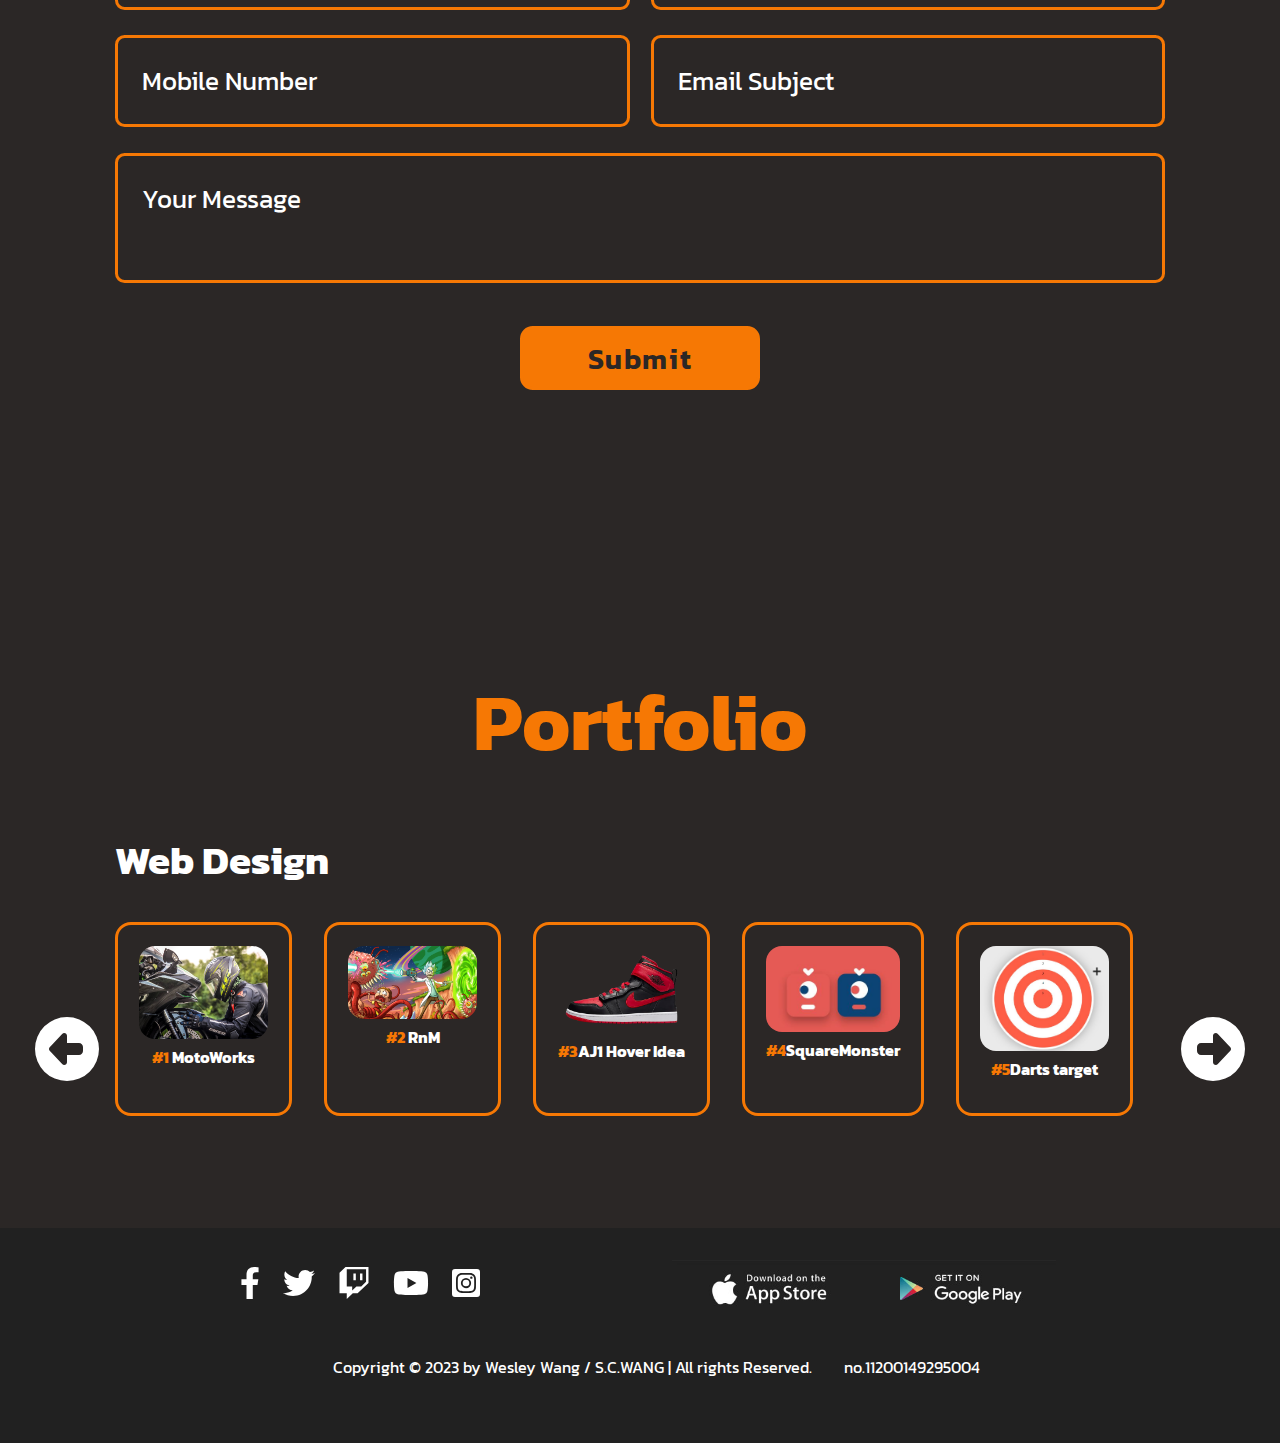
==== commit 85747b82: "step fin" ====
--- a/contact.html
+++ b/contact.html
@@ -22,8 +22,7 @@
         <div id="logo">
             <a href="index.html"><img src="./images/logo.png" alt=""></a>
         </div>
-        <div class="fa-solid fa-bars"id="menuIcon"></div>
-        <ul id="navbar">
+        <ul id="navbar2">
             <li><a href="contact.html#con-home" class="navbarActive">Home</a></li>
             <li><a href="contact.html#con-about">About</a></li>
             <li><a href="contact.html#con-education">Education</a></li>
@@ -86,23 +85,16 @@
                 <div class="education-box">
                     <div class="education-content">
                         <div class="content">
-                            <div class="year"><i class='bx bxs-calendar'>2017-2018</i></div>
-                            <h3>Master Degree - University</h3>
+                            <div class="year"><i class='bx bxs-calendar'>2011-2014</i></div>
+                            <h3>Taichung Second Senior High School</h3>
                             <p>Lorem ipsum dolor sit amet consectetur adipisicing elit. Cum maiores eaque earum sunt error quisquam aspernatur quis velit, quasi aliquid.</p>
                         </div>
                     </div>
                     <div class="education-content">
                         <div class="content">
-                            <div class="year"><i class='bx bxs-calendar'>2018-2019</i></div>
-                            <h3>Master Degree - University</h3>
+                            <div class="year"><i class='bx bxs-calendar'>2014-2018</i></div>
+                            <h3>Master Degree -Tamkang University - DILS</h3>
                             <p>Lorem ipsum dolor sit amet consectetur adipisicing elit. Cum maiores eaque earum sunt error quisquam aspernatur quis velit, quasi aliquid.</p> 
-                        </div>
-                    </div>
-                    <div class="education-content">
-                        <div class="content">
-                            <div class="year"><i class='bx bxs-calendar'>2019-2020</i></div>
-                            <h3>Master Degree - University</h3>
-                            <p>Lorem ipsum dolor sit amet consectetur adipisicing elit. Cum maiores eaque earum sunt error quisquam aspernatur quis velit, quasi aliquid.</p>
                         </div>
                     </div>
                 </div>
@@ -114,21 +106,21 @@
                     <div class="education-content">
                         <div class="content">
                             <div class="year"><i class='bx bxs-calendar'>2017-2018</i></div>
-                            <h3>Web Developer - Company</h3>
+                            <h3>internship - National Museum of Natural Science</h3>
                             <p>Lorem ipsum dolor sit amet consectetur adipisicing elit. Cum maiores eaque earum sunt error quisquam aspernatur quis velit, quasi aliquid.</p>
                         </div>
                     </div>
                     <div class="education-content">
                         <div class="content">
-                            <div class="year"><i class='bx bxs-calendar'>2018-2019</i></div>
-                            <h3>Web Developer - Company</h3>
+                            <div class="year"><i class='bx bxs-calendar'>2018-2022</i></div>
+                            <h3>CAD Engineer -Broad Design Company (BDC)</h3>
                             <p>Lorem ipsum dolor sit amet consectetur adipisicing elit. Cum maiores eaque earum sunt error quisquam aspernatur quis velit, quasi aliquid.</p>
                         </div>
                     </div>
                     <div class="education-content">
                         <div class="content">
-                            <div class="year"><i class='bx bxs-calendar'>2019-2020</i></div>
-                            <h3>Web Developer - Company</h3>
+                            <div class="year"><i class='bx bxs-calendar'>2022.1-2023.7</i></div>
+                            <h3>Web Developer Trainees - Taichung-Changhua-Nantou Regional BranchWeb Developer</h3>
                             <p>Lorem ipsum dolor sit amet consectetur adipisicing elit. Cum maiores eaque earum sunt error quisquam aspernatur quis velit, quasi aliquid.</p>
 
                         </div>
@@ -147,7 +139,7 @@
                 <div class="skill-box">
                     <div class="skills-content">
                         <div class="progress">
-                            <h3>HTML <span>75%</span></h3>
+                            <h3>HTML <span>90%</span></h3>
                             <div class="bar"><span></span></div>
                         </div>
                         <div class="progress">
@@ -155,11 +147,11 @@
                             <div class="bar"><span></span></div>
                         </div>
                         <div class="progress">
-                            <h3>JavaScript <span>60%</span></h3>
-                            <div class="bar"><span></span></div>
-                        </div>
-                        <div class="progress">
-                            <h3>JavaScript <span>60%</span></h3>
+                            <h3>Bootstrap <span>80%</span></h3>
+                            <div class="bar"><span></span></div>
+                        </div>
+                        <div class="progress">
+                            <h3>JavaScript <span>70%</span></h3>
                             <div class="bar"><span></span></div>
                         </div>
                     </div>
@@ -178,11 +170,11 @@
                             <div class="bar"><span></span></div>
                         </div>
                         <div class="progress">
-                            <h3>Graphic Design <span>90%</span></h3>
-                            <div class="bar"><span></span></div>
-                        </div>
-                        <div class="progress">
-                            <h3>Graphic Design <span>90%</span></h3>
+                            <h3>Graphic Design <span>80%</span></h3>
+                            <div class="bar"><span></span></div>
+                        </div>
+                        <div class="progress">
+                            <h3>AutoCAD <span>85%</span></h3>
                             <div class="bar"><span></span></div>
                         </div>
                     </div>
@@ -233,42 +225,42 @@
     <!-- portfolio section -->
     <section class="portfolio" id="con-portfolio">
         <h2 class="heading"><span>Portfolio</span></h2>
-        <!-- <h3 class="title">Web Design</h3>
-        <div class="card-box">
-            <div class="card">
-
-            </div>
-        </div> -->
         <h3 class="title">Web Design</h3>
         <div class="card-box" id="slide">
             <div class="card">
-                <img src="./images/portfolio/web01.jpg">
-                <h6 class="card-name"><span>#1</span> name</h6>
-                <p class="info">Lorem ipsum dolor sit amet consectetur adipisicing elit. Ullam animi ab, deserunt voluptatum distinctio labore.</p>
-            </div>
-            <div class="card">
-                <img src="./images/portfolio/web01.jpg">
-                <h6><span>#2</span> name</h6>
-                <p class="info">Lorem ipsum dolor sit amet consectetur adipisicing elit. Ullam animi ab, deserunt voluptatum distinctio labore.</p>
-            </div>
-            <div class="card">
-                <img src="./images/portfolio/web01.jpg">
-                <h6><span>#3</span> name</h6>
-                <p class="info">Lorem ipsum dolor sit amet consectetur adipisicing elit. Ullam animi ab, deserunt voluptatum distinctio labore.</p>
-            </div>
-            <div class="card">
-                <img src="./images/portfolio/web01.jpg">
-                <h6><span>#4</span> name</h6>
-                <p class="info">Lorem ipsum dolor sit amet consectetur adipisicing elit. Ullam animi ab, deserunt voluptatum distinctio labore.</p>
-            </div>
-            <div class="card">
-                <img src="./images/portfolio/web01.jpg">
-                <h6><span>#5</span> name</h6>
-                <p class="info">Lorem ipsum dolor sit amet consectetur adipisicing elit. Ullam animi ab, deserunt voluptatum distinctio labore.</p>
-            </div>
-            <div class="card">
-                <img src="./images/portfolio/web01.jpg">
-                <h6><span>#6</span> name</h6>
+                <a href="https://azizwei.github.io/BScourse/20230505-2-SPA.html" target="_blank">
+                    <img src="./images/portfolio/web01.jpg">
+                </a>
+                <h6 class="card-name"><span>#1</span> MotoWorks</h6>
+                <p class="info">Lorem ipsum dolor sit amet consectetur adipisicing elit. Ullam animi ab, deserunt voluptatum distinctio labore.</p>
+            </div>
+            <div class="card">
+                <a href="https://azizwei.github.io/RickandMorty/" target="_blank">
+                    <img src="./images/portfolio/web02.jpg">
+                </a>
+                <h6><span>#2</span> RnM</h6>
+                <p class="info">Lorem ipsum dolor sit amet consectetur adipisicing elit. Ullam animi ab, deserunt voluptatum distinctio labore.</p>
+            </div>
+            <div class="card">
+                <a href="https://azizwei.github.io/NikeAJ1/NikeAJ1.html" target="_blank">
+                    <img src="./images/portfolio/web03.png">
+                </a>
+                <h6><span>#3</span>AJ1 Hover Idea</h6>
+                <p class="info">Lorem ipsum dolor sit amet consectetur adipisicing elit. Ullam animi ab, deserunt voluptatum distinctio labore.</p>
+            </div>
+            <div class="card">
+                <a href="https://azizwei.github.io/HahowJScourse/07.時間函數-SquareMonster.html" target="_blank">
+                    <img src="./images/portfolio/web04.jpg">
+                </a>
+                <h6><span>#4</span>SquareMonster</h6>
+                <p class="info">Lorem ipsum dolor sit amet consectetur adipisicing elit. Ullam animi ab, deserunt voluptatum distinctio labore.</p>
+            </div>
+            <div class="card">
+                <a href="https://azizwei.github.io/HahowJScourse/09.Jquery事件觸發.html" target="_blank">
+                    <img src="./images/portfolio/web05.jpg">
+                </a>
+ 
+                <h6><span>#5</span>Darts target</h6>
                 <p class="info">Lorem ipsum dolor sit amet consectetur adipisicing elit. Ullam animi ab, deserunt voluptatum distinctio labore.</p>
             </div>
             <div class="btnGroup">
--- a/css/style.css
+++ b/css/style.css
@@ -69,17 +69,17 @@
 header #logo img {
   width: 15rem;
 }
-header ul#navbar {
+header ul#navbar, header ul#navbar2 {
   display: flex;
 }
-header ul#navbar li a {
+header ul#navbar li a, header ul#navbar2 li a {
   display: inline-block;
   font-size: 2rem;
   height: 5rem;
   line-height: 5rem;
   padding: 0 1.2rem;
 }
-header ul#navbar li a:hover {
+header ul#navbar li a:hover, header ul#navbar2 li a:hover {
   box-shadow: inset 0 -0.3rem var(--main-color);
 }
 header .navbarActive {
@@ -257,4 +257,66 @@
 }
 footer .downloadlinks img:hover {
   border: 1px solid var(--main2-color);
+}
+
+@media (max-width: 1024px) {
+  header ul#navbar li a {
+    font-size: 1.5rem !important;
+    padding: 0 0.6rem !important;
+  }
+  header button .user {
+    font-size: 1.5rem !important;
+  }
+}
+@media (max-width: 768px) {
+  header {
+    flex-direction: column !important;
+    height: 7rem;
+  }
+  header #logo {
+    width: 100%;
+    text-align: center;
+    padding-top: 0.2rem;
+  }
+  header #logo img {
+    width: 20rem;
+  }
+  header ul#navbar {
+    display: none;
+    flex-direction: column;
+    background-color: #000;
+    width: 100%;
+    text-align: center;
+  }
+  header ul#navbar li a {
+    display: block;
+    width: 100%;
+    font-size: 1.6rem;
+    height: 4rem;
+    line-height: 4rem;
+  }
+  header ul#navbar li a:hover {
+    box-shadow: inset 0 -0.3rem var(--main-color);
+  }
+  header .full {
+    width: 100%;
+  }
+  header button {
+    display: none;
+    background-color: #000;
+    width: 100%;
+    height: 4rem;
+    line-height: 4rem;
+    cursor: pointer;
+  }
+  header button .user {
+    font-size: 1.6rem;
+  }
+  header #menuIcon {
+    position: absolute;
+    top: 2rem;
+    right: 2rem;
+    z-index: 999;
+    display: block;
+  }
 }--- a/css/Summons.css
+++ b/css/Summons.css
@@ -54,9 +54,9 @@
 }
 section#Summons .btnGroup {
   display: flex;
-  margin: 5rem 0;
+  margin: 5rem;
   flex-wrap: wrap;
-  margin: 6rem;
+  justify-content: center;
 }
 section#Summons .btnGroup .btn {
   width: 160px;
@@ -148,4 +148,47 @@
 
 section .btnGroup li:nth-child(18) .btn {
   background-image: url("../images/cyberanimal/cyberanimal18.jpg");
+}
+
+@media (max-width: 1024px) {
+  .btnGroup {
+    margin: 3rem !important;
+  }
+  .btnGroup .btn {
+    width: 120px !important;
+    height: 120px !important;
+  }
+}
+@media (max-width: 768px) {
+  .content .wrap #contentTxt {
+    gap: 1rem !important;
+  }
+  .content .wrap #contentTxt #animalName {
+    font-size: 2rem !important;
+    margin: 0 1rem;
+  }
+  .content .wrap #contentTxt #animalStory {
+    font-size: 1.2rem !important;
+    margin: 0.2rem !important;
+  }
+  .btnGroup {
+    margin: 2rem !important;
+  }
+}
+@media (max-width: 600px) {
+  .content .wrap {
+    flex-direction: column !important;
+  }
+  .content .wrap #contentTxt {
+    margin-top: 10rem !important;
+    width: 100% !important;
+    justify-content: center !important;
+  }
+  .content .wrap #contentTxt #animalStory {
+    font-size: 1.6rem !important;
+    margin: 0.2rem !important;
+  }
+  .content .wrap #contentPic {
+    width: 100% !important;
+  }
 }--- a/css/contact.css
+++ b/css/contact.css
@@ -551,7 +551,7 @@
 .portfolio .card-box {
   display: inline-flex;
   width: 100%;
-  gap: 1rem;
+  gap: 2rem;
   height: auto;
   position: relative;
   justify-content: center;
@@ -602,9 +602,6 @@
   }
 }
 @media (max-width: 991px) {
-  .header {
-    padding: 2rem 4%;
-  }
   section {
     padding: 10rem 4% 2rem;
   }
@@ -616,30 +613,71 @@
   }
 }
 @media (max-width: 768px) {
-  .header {
-    background: var(--bg-color);
-  }
-  #menu-icon {
-    display: block;
-  }
-  .navbar {
+  header {
+    height: 100%;
+  }
+  ul#navbar2 {
+    display: flex;
+  }
+  ul#navbar2 li a {
+    display: inline-block;
+    font-size: 2rem;
+    height: 5rem;
+    line-height: 5rem;
+    padding: 0 1.2rem;
+  }
+  ul#navbar2 li a:hover {
+    box-shadow: inset 0 -0.3rem var(--main-color);
+  }
+  .portfolio {
+    min-height: auto;
+    padding-bottom: 7rem;
+  }
+  .portfolio .heading {
+    font-size: 5rem;
+    margin-bottom: 3rem;
+    text-align: center;
+  }
+  .portfolio .heading span {
+    color: var(--main-color);
+  }
+  .portfolio .title {
+    font-size: 2.5rem;
+    font-weight: 700;
+  }
+  .portfolio .card-box .btnGroup {
+    width: 100%;
+    display: flex;
     position: absolute;
-    top: 100%;
-    left: 200%;
+    top: 50%;
+  }
+  .portfolio .card-box .btnGroup #preBtn {
+    transform: translateX(0rem);
+  }
+  .portfolio .card-box .btnGroup #nextBtn {
+    transform: translateX(10rem);
+  }
+  .portfolio .card-box .card {
+    width: 20%;
+    padding: 2% 2% 3%;
+    border-radius: 1rem;
+    margin-top: 2rem;
+    border: 0.2rem solid var(--main-color);
+    text-align: center;
+    position: relative;
+  }
+  .portfolio .card-box .card img {
     width: 100%;
-    padding: 1rem 4%;
-    background: var(--bg-color);
-    box-shadow: 0 0.5rem 1rem rgba(0, 0, 0, 0.2);
-    transition: 0.25s ease;
-    transition-delay: 0.25s;
-  }
-  .navbar a {
-    display: block;
+    background: cover center center !important;
+    border-radius: 1rem;
+  }
+  .portfolio .card-box .card h6 {
     font-size: 2rem;
-    margin: 3rem 0;
-  }
-  .navbar.active {
-    left: 0;
-    transition-delay: 0s;
+  }
+  .portfolio .card-box .card h6 span {
+    color: var(--main-color);
+  }
+  .portfolio .card-box .card .info {
+    display: none;
   }
 }